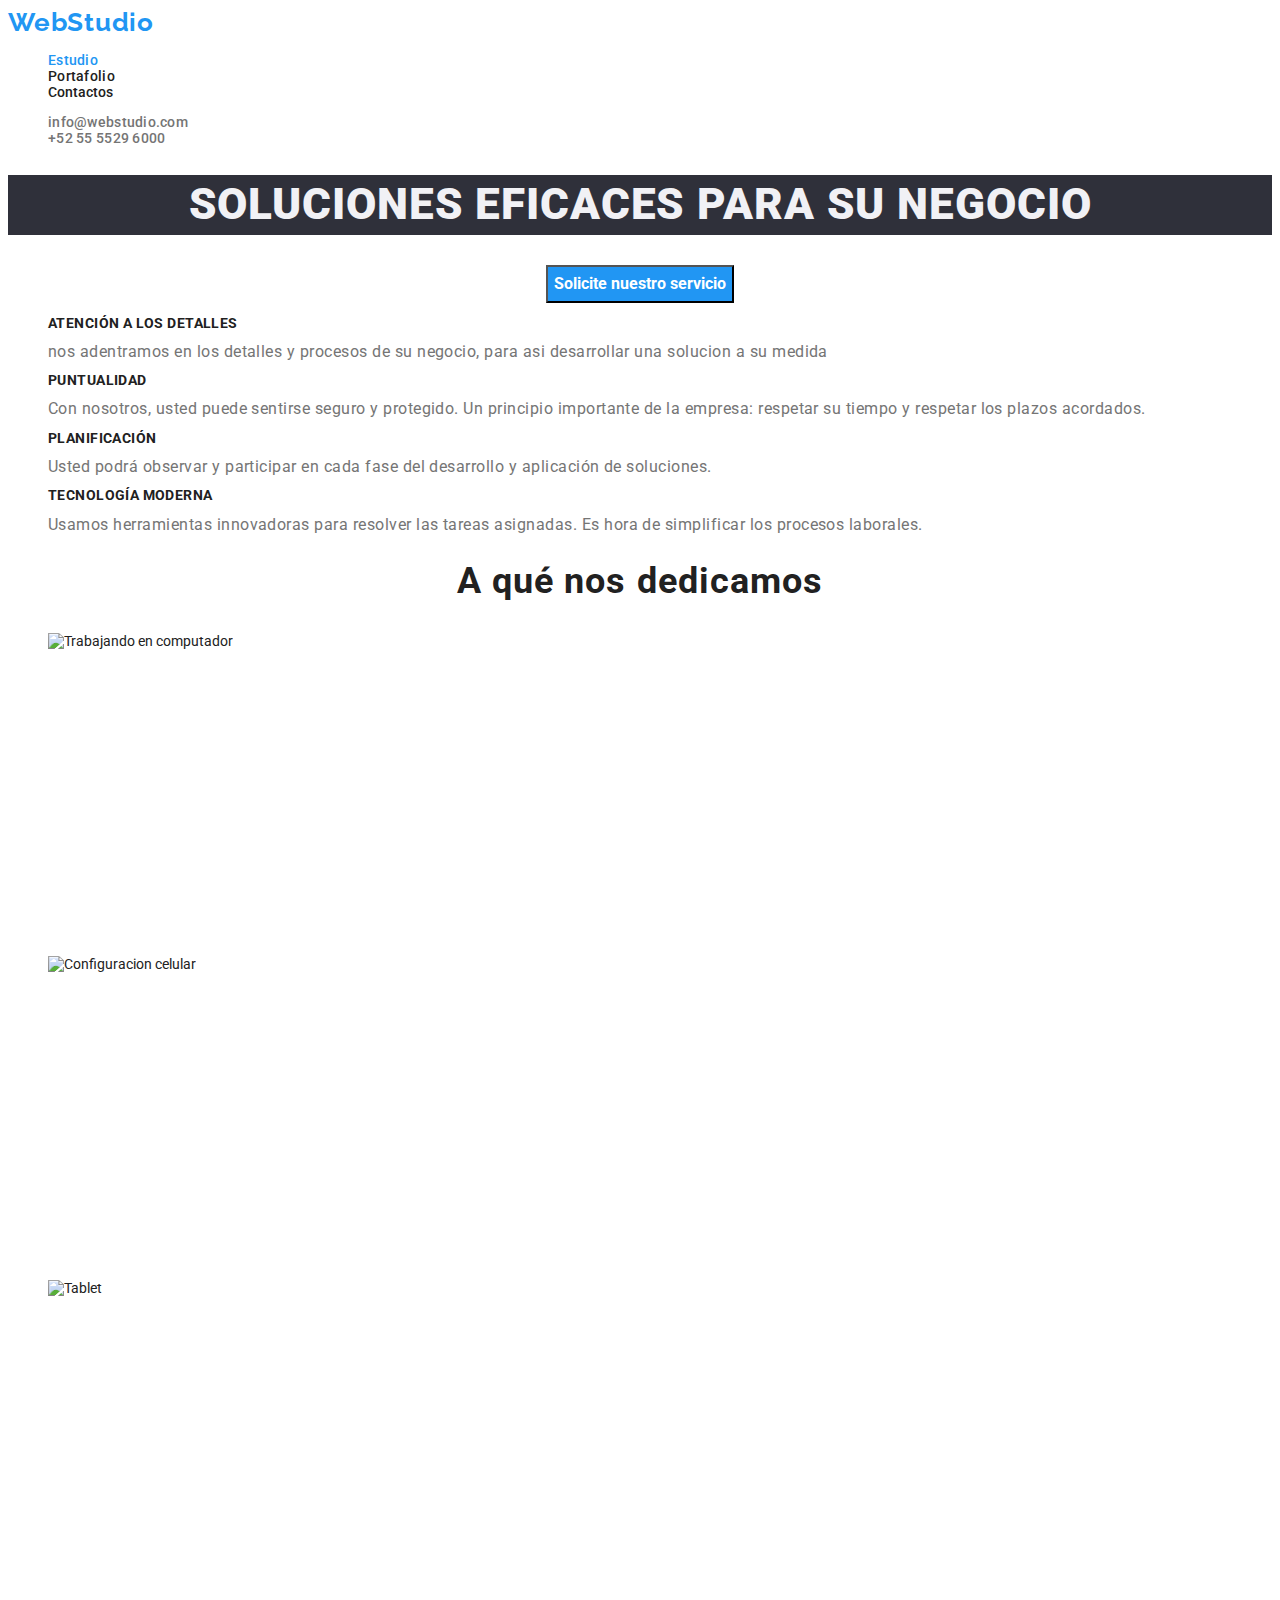
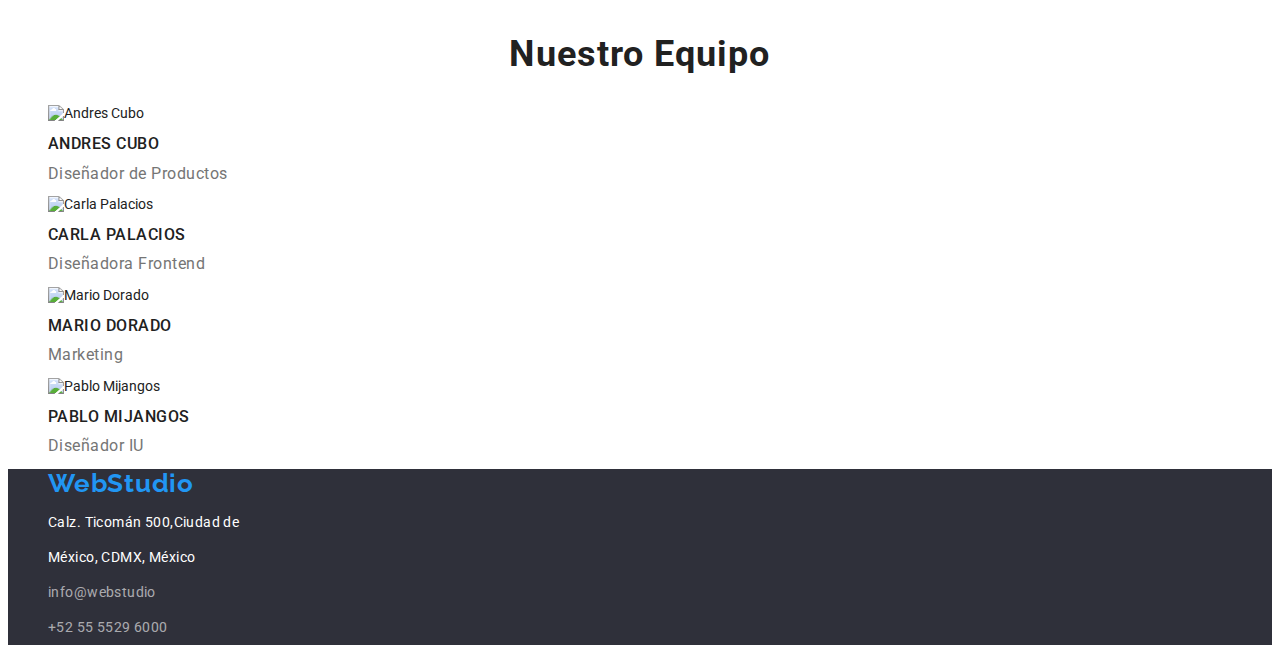
==== index.html @ ad36d633 "act correcciones" ====
<!DOCTYPE html>
<html lang="es">
  <head>
    <meta charset="UTF-8" />
    <meta http-equiv="X-UA-Compatible" content="IE=edge" />
    <meta name="viewport" content="width=device-width, initial-scale=1.0" />
    <title>Web Studio Project</title>
    <link rel="stylesheet" href="./CSS/styles.css" />
    <link rel="preconnect" href="https://fonts.googleapis.com" />
    <link rel="preconnect" href="https://fonts.gstatic.com" crossorigin />
    <link
      href="https://fonts.googleapis.com/css2?family=Raleway:ital,wght@0,500;0,700;0,900;1,400&family=Roboto:wght@900&display=swap"
      rel="stylesheet"
    />
  </head>
  <body>
    <header>
      <a href="#" class="titulo"> WebStudio </a>
      <nav>
        <ul class="menu">
          <li><a href="#" class="principal"> Estudio </a></li>
          <li><a href="portafolio.html " class="portafolio">Portafolio </a></li>
          <li><a href="#" class="contactos">Contactos </a></li>
        </ul>
        <ul class="contactos">
          <li>
            <a href="mailto:info@webstudio.com" class="correo"
              >info@webstudio.com</a
            >
          </li>
          <li>
            <a href="tel:+525555296000" class="telefono">+52 55 5529 6000</a>
          </li>
        </ul>
      </nav>
    </header>
    <main>
      <section class="introduccion">
        <h1>SOLUCIONES EFICACES PARA SU NEGOCIO</h1>
        <button type="button" class="mi-boton">
          Solicite nuestro servicio
        </button>
      </section>
      <section>
        <ul class="servicios-prestados">
          <li>
            <h3>ATENCIÓN A LOS DETALLES</h3>
            <p>
              nos adentramos en los detalles y procesos de su negocio, para asi
              desarrollar una solucion a su medida
            </p>
          </li>
          <li>
            <h3>PUNTUALIDAD</h3>
            <p>
              Con nosotros, usted puede sentirse seguro y protegido. Un
              principio importante de la empresa: respetar su tiempo y respetar
              los plazos acordados.
            </p>
          </li>
          <li>
            <h3>PLANIFICACIÓN</h3>
            <p>
              Usted podrá observar y participar en cada fase del desarrollo y
              aplicación de soluciones.
            </p>
          </li>
          <li>
            <h3>TECNOLOGÍA MODERNA</h3>
            <p>
              Usamos herramientas innovadoras para resolver las tareas
              asignadas. Es hora de simplificar los procesos laborales.
            </p>
          </li>
        </ul>
      </section>
      <section>
        <h2>A qué nos dedicamos</h2>
        <ul class="img-container-work">
          <li class="computador">
            <img
              src="images/imagen1.jpg"
              width="370"
              alt="Trabajando en computador"
            />
          </li>
          <li class="celular">
            <img
              src="images/imagen2.jpg"
              width="370"
              alt="Configuracion celular"
            />
          </li>
          <li class="tablet"><img src="images/imagen3.jpg" width="370" alt="Tablet" /></li>
        </ul>
      </section>
      <section>
        <h2>Nuestro Equipo</h2>
        <ul class="img-container-team">
          <li>
            <img src="images/team1.jpg" width="250" alt="Andres Cubo" />
            <h3 class="profesion">Andres Cubo</h3>
            <p>Diseñador de Productos</p>
          </li>
          <li>
            <img src="images/team2.jpg" width="250" alt="Carla Palacios" />
            <h3 class="profesion">Carla Palacios</h3>
            <p>Diseñadora Frontend</p>
          </li>
          <li>
            <img src="images/team3.jpg" width="250" alt="Mario Dorado" />
            <h3 class="profesion">Mario Dorado</h3>
            <p>Marketing</p>
          </li>
          <li>
            <img src="images/team4.jpg" width="250" alt="Pablo Mijangos" />
            <h3 class="profesion">Pablo Mijangos</h3>
            <p>Diseñador IU</p>
          </li>
        </ul>
      </section>
    </main>
    <footer>
      
      <address>
        <ul class="nav_contacto">
          <li>
            <a
              href="https://goo.gl/maps/j6cTYu9XQu7Mtogz7"
              target="_blank"
              rel="noopener noreferrer"
            >
            <li><a href="#" class="titulo"> WebStudio </a></li>
            <li>Calz. Ticomán 500,Ciudad de</li>
             <li>México, CDMX, México</li>
          </li>
          <li>
            <a href="mailto:Info@webstudio.com" class="contact-correo"
              >info@webstudio</a
            >
          </li>
          <li>
            <a href="tel:+525555296000" class="contact-telefono"
              >+52 55 5529 6000</a>
          </li>
        </ul>
      </address>
    </footer>
  </body>
</html>
---- CSS/styles.css ----
body {
  font-family: 'Roboto', sans-serif;
  font-size: 14px;
  font-weight: 400;
  list-style: 1;
  color: #212121;
}
ul {
  list-style: none;
}

a {
  text-decoration: none;
  color: currentColor;
}
.titulo {
  text-decoration: none;
  color: rgba(33, 150, 243, 1);
  font-family: 'raleway', sans-serif;
  font-weight: 700;
  font-size: 26px;
  line-height: 1.15;
  text-align: right;
  letter-spacing: 0.03em;
}

.menu a {
  text-decoration: none;
  font-family: 'Roboto';
  font-style: normal;
  font-weight: 500;
  font-size: 14px;
  line-height: 0.87;
}
.menu a:hover {
  color: rgba(33, 150, 243, 1);
}
.principal {
  color: rgba(33, 150, 243, 1);
  text-decoration: none;
  font-family: 'Roboto';
  font-style: normal;
  font-weight: 500;
  font-size: 14px;
  line-height: 0.87;
  letter-spacing: 0.02em;
}
.portafolio {
  color: rgba(33, 33, 33, 1);
  font-family: 'Roboto';
  font-style: normal;
  font-weight: 500;
  font-size: 14px;
  line-height: 0.87;
  letter-spacing: 0.02em;
}

.contactanos {
  color: #070707;
  text-decoration: none;
}
.contactanos:hover {
  color: rgba(33, 150, 243, 1);
}
.contactos a {
  text-decoration: none;
}
.contactos a:hover {
  color: rgba(33, 150, 243, 1);
}
.correo {
  color: rgba(117, 117, 117, 1);
  font-family: 'Roboto';
  font-style: normal;
  font-weight: 500;
  font-size: 14px;
  line-height: 0, 87;
  letter-spacing: 0.02em;
}
.correo:hover {
  color: #2196f3;
}
.telefono {
  color: rgba(117, 117, 117, 1);
  font-family: 'Roboto';
  font-style: normal;
  font-weight: 500;
  font-size: 14px;
  line-height: 0.87;
  letter-spacing: 0.02em;
}

.introduccion > h1 {
  color: rgb(241, 241, 245);
  background-color: #2f303a;
  font-family: 'Roboto';
  font-style: normal;
  font-weight: 900;
  font-size: 44px;
  line-height: 1.36;
  text-align: center;
  letter-spacing: 0.02em;
  text-transform: uppercase;
}
.mi-boton {
  color: rgba(255, 255, 255, 1);
  background-color: #2196f3;
  width: 197;
  height: 30;
  text-align: center;
  font-family: 'Roboto';
  font-style: normal;
  font-weight: 700;
  font-size: 16px;
  line-height: 2;
  display: flex;
  align-items: center;
  text-align: center;
  margin-left: auto;
  margin-right: auto;
  flex: none;
  order: 0;
  flex-grow: 0;
}
.servicios-prestados {
  color: rgba(117, 117, 117, 1);
  font-family: 'Roboto';
  font-style: normal;
  font-weight: 400;
  font-size: 0.87;
  line-height: 24px;
}
h3 {
  color: #212121;
  font-family: 'Roboto';
  font-style: normal;
  font-weight: 700;
  font-size: 14px;
  line-height: 0.87;
  letter-spacing: 0.03em;
  text-transform: uppercase;
}
h2 {
  color: #212121;
  font-family: 'Roboto';
  font-style: normal;
  font-weight: 700;
  font-size: 36px;
  line-height: 1.16;
  text-align: center;
  letter-spacing: 0.03em;
}
.img-container-work {
  height: 323.7;
  left: 215;
  top: 1092.3;
  background: url(.jpg);
  mix-blend-mode: normal;
}
.computador {
  width: 373.16px;
  height: 323.7px;
  left: 215px;
  top: 1092.3px;
  background: url();
  mix-blend-mode: normal;
}
.celular {
  width: 373.16px;
  height: 323.7px;
  left: 618.42px;
  top: 1092.3px;
  background: url();
}
.tablet {
  width: 373.16px;
  height: 323.7px;
  left: 1015px;
  top: 1092px;
  background: url();
}
.img-container-team {
  height: 260;
  left: 515;
  top: 1696;
  background: url(.jpg);
  border-radius: 0px;
  mix-blend-mode: normal;
}

p {
  color: #757575;
  font-family: 'Roboto';
  font-style: normal;
  font-weight: 400;
  font-size: 16px;
  line-height: 0.84;
  letter-spacing: 0.03em;
}
.ubicacion {
  color: #ffffff;
}

.profesion {
  color: #212121;
  font-family: 'Roboto';
  font-style: normal;
  font-weight: 500;
  font-size: 16px;
  line-height: 0.84;

  letter-spacing: 0.03em;
}
.nav_contacto {
  background-color: #2f303a;
  color: #ffffff;
  font-family: 'Roboto';
  font-style: normal;
  font-weight: 400;
  font-size: 14px;
  line-height: 2.5;
  letter-spacing: 0.03em;
}
.contact-correo {
  color: rgba(255, 255, 255, 0.6);
  font-family: 'Roboto';
  font-style: normal;
  font-weight: 400;
  font-size: 14px;
  line-height: 24px;
  letter-spacing: 0.03em;
}
.contact-correo:hover {
  color: #2196f3;
}
.contact-telefono {
  color: rgba(255, 255, 255, 0.6);
  font-family: 'Roboto';
  font-style: normal;
  font-weight: 400;
  font-size: 14px;
  line-height: 24px;
  letter-spacing: 0.03em;
}
.contact-telefono:hover {
  color: #2196f3;
}
/*Estilos portafolio*/
.botones {
  display: flex;
}
.boton1 {
  font-family: 'Roboto';
  font-style: normal;
  font-weight: 500;
  font-size: 16px;
  line-height: 1.15;
  text-align: center;
  letter-spacing: 0.03em;
  color: #ffffff;
  margin-right: 15px;
}
.boton1:hover {
  background: rgba(33, 150, 243, 1);
}
.boton2 {
  font-family: 'Roboto';
  font-style: normal;
  font-weight: 500;
  font-size: 16px;
  line-height: 1.15;
  text-align: center;
  letter-spacing: 0.03em;
  color: #212121;
  margin-right: 15px;
}
.boton2:hover {
  background: rgba(33, 150, 243, 1);
}
.boton3 {
  font-family: 'Roboto';
  font-style: normal;
  font-weight: 500;
  font-size: 16px;
  line-height: 1.15;
  text-align: center;
  letter-spacing: 0.03em;
  color: #212121;
  margin-right: 15px;
}
.boton3:hover {
  background: rgba(33, 150, 243, 1);
}
.boton4 {
  font-family: 'Roboto';
  font-style: normal;
  font-weight: 500;
  font-size: 16px;
  line-height: 1.15;
  text-align: center;
  letter-spacing: 0.03em;
  color: #212121;
  margin-right: 15px;
}
.boton4:hover {
  background: rgba(33, 150, 243, 1);
}
.boton5 {
  font-family: 'Roboto';
  font-style: normal;
  font-weight: 500;
  font-size: 16px;
  line-height: 1.15;
  text-align: center;
  letter-spacing: 0.03em;
  color: #212121;
  margin-right: 15px;
}
.boton5:hover {
  background: rgba(33, 150, 243, 1);
}
.servicios {
  width: 370;
  height: 294;
  top: 274;
  left: 215;
}
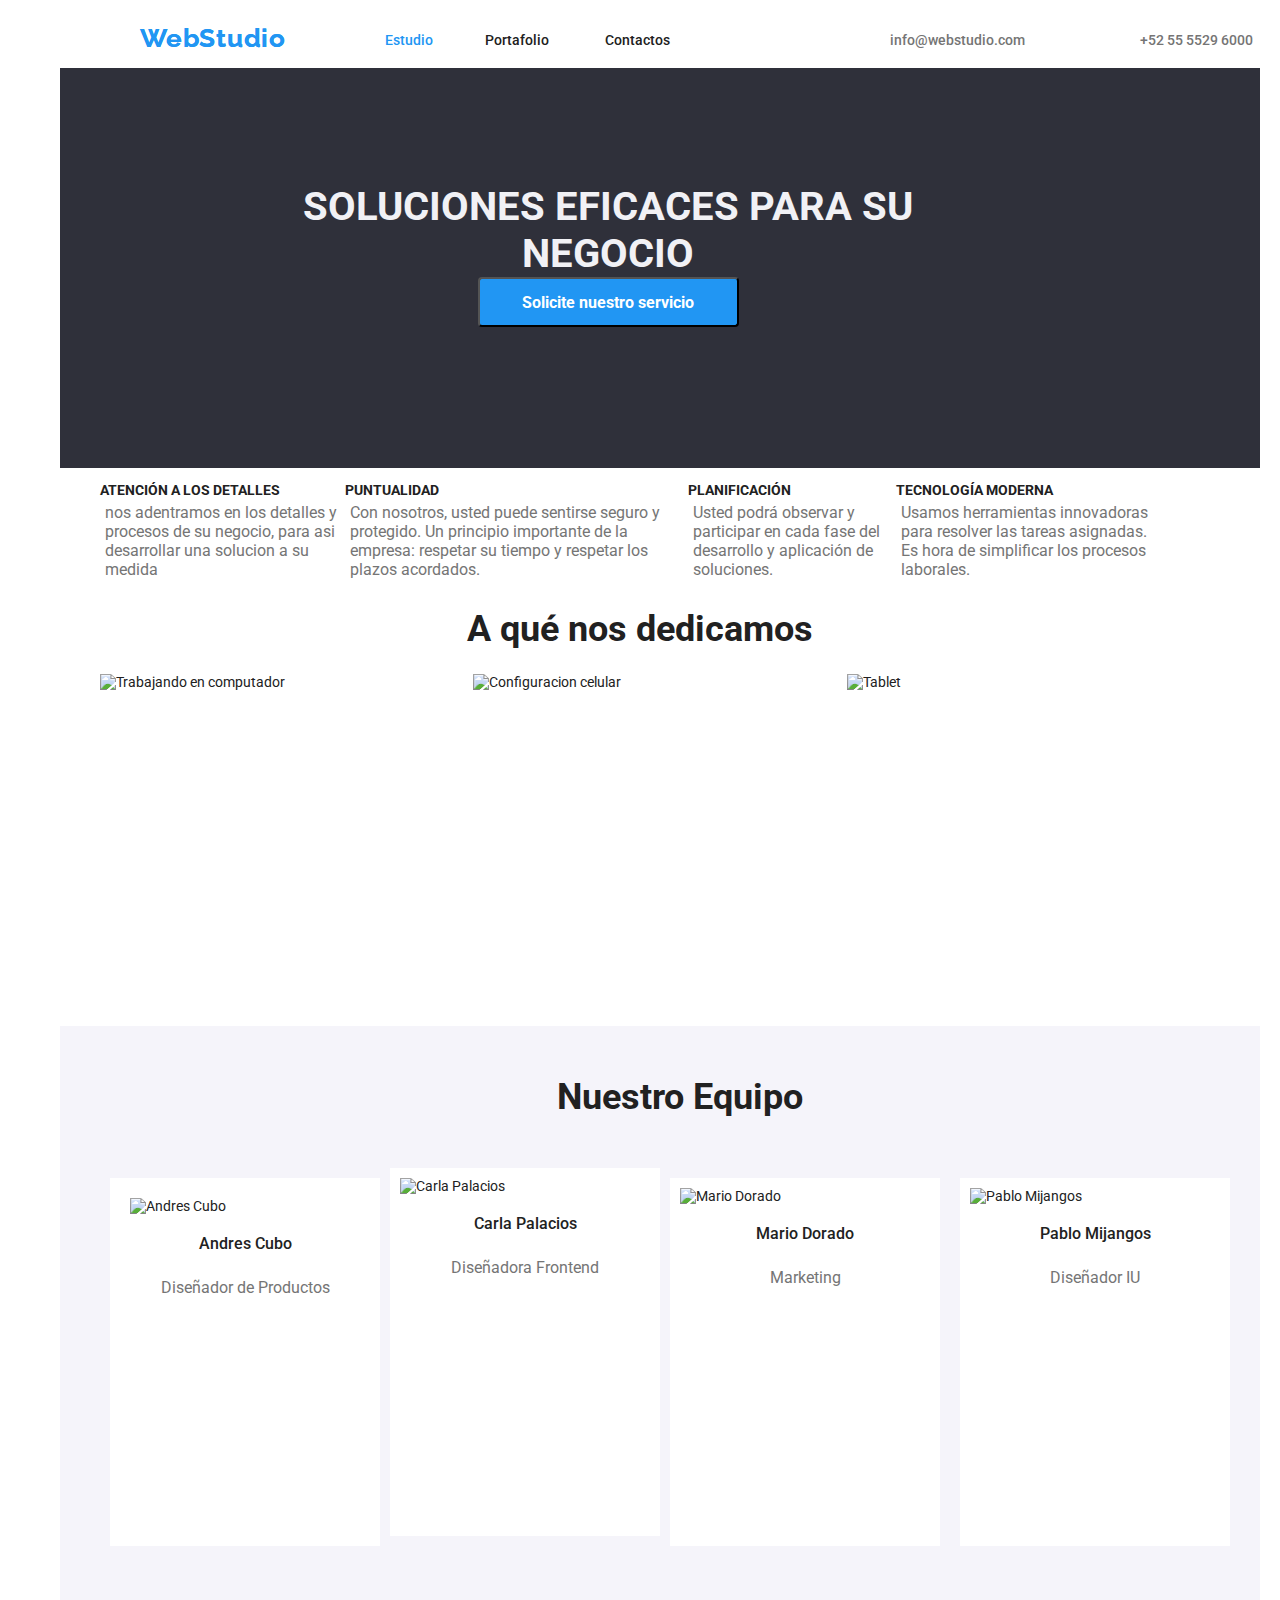
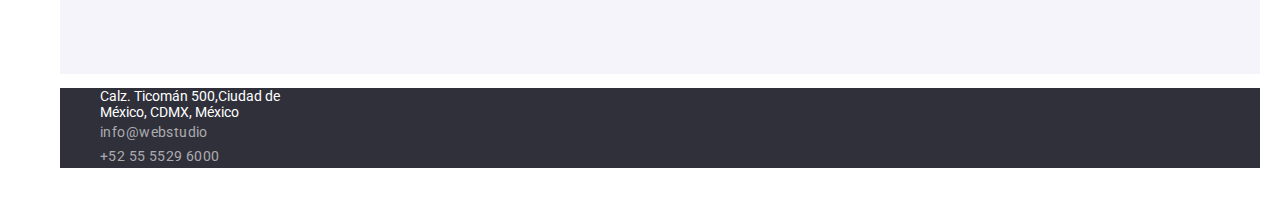
==== commit 58a82d39: "first commit" ====
--- a/index.html
+++ b/index.html
@@ -6,6 +6,7 @@
     <meta name="viewport" content="width=device-width, initial-scale=1.0" />
     <title>Web Studio Project</title>
     <link rel="stylesheet" href="./CSS/styles.css" />
+    <link rel="stylesheet" href="https://cdnjs.cloudflare.com/ajax/libs/normalize/8.0.1/normalize.min.css">
     <link rel="preconnect" href="https://fonts.googleapis.com" />
     <link rel="preconnect" href="https://fonts.gstatic.com" crossorigin />
     <link
@@ -13,35 +14,32 @@
       rel="stylesheet"
     />
   </head>
-  <body>
+  <body class="contenedor">
     <header>
-      <a href="#" class="titulo"> WebStudio </a>
       <nav>
+      <div class="encabezado" >
+        <a href="#" class="titulo">WebStudio</a>
         <ul class="menu">
-          <li><a href="#" class="principal"> Estudio </a></li>
-          <li><a href="portafolio.html " class="portafolio">Portafolio </a></li>
-          <li><a href="#" class="contactos">Contactos </a></li>
-        </ul>
-        <ul class="contactos">
-          <li>
-            <a href="mailto:info@webstudio.com" class="correo"
-              >info@webstudio.com</a
-            >
-          </li>
-          <li>
-            <a href="tel:+525555296000" class="telefono">+52 55 5529 6000</a>
-          </li>
-        </ul>
-      </nav>
+            <li><a href="#" class="principal"> Estudio </a></li>
+            <li><a href="portafolio.html " class="portafolio">Portafolio </a></li>
+            <li><a href="#" class="contactos">Contactos </a></li>
+          <li><a href="mailto:info@webstudio.com" class="correo">info@webstudio.com</a></li>
+            <li><a href="tel:+525555296000" class="telefono">+52 55 5529 6000</a></li>
+          </ul>
+      </div>
+    </nav>
     </header>
     <main>
-      <section class="introduccion">
+      <section class="seccion-principal">
+           <div class="introduccion">
         <h1>SOLUCIONES EFICACES PARA SU NEGOCIO</h1>
         <button type="button" class="mi-boton">
           Solicite nuestro servicio
         </button>
+            </div>
       </section>
-      <section>
+          <section>
+        <div class="container">
         <ul class="servicios-prestados">
           <li>
             <h3>ATENCIÓN A LOS DETALLES</h3>
@@ -73,67 +71,67 @@
             </p>
           </li>
         </ul>
+      </div>
       </section>
-      <section>
+      <section class="equipo">
+        <div class="container-work">
         <h2>A qué nos dedicamos</h2>
         <ul class="img-container-work">
           <li class="computador">
-            <img
-              src="images/imagen1.jpg"
-              width="370"
-              alt="Trabajando en computador"
-            />
+            <img src="images/imagen1.jpg"alt="Trabajando en computador" />
           </li>
           <li class="celular">
-            <img
-              src="images/imagen2.jpg"
-              width="370"
-              alt="Configuracion celular"
-            />
+            <img src="images/imagen2.jpg" alt="Configuracion celular" />
           </li>
-          <li class="tablet"><img src="images/imagen3.jpg" width="370" alt="Tablet" /></li>
+          <li class="tablet">
+            <img src="images/imagen3.jpg" alt="Tablet" /></li>
         </ul>
       </section>
       <section>
-        <h2>Nuestro Equipo</h2>
-        <ul class="img-container-team">
-          <li>
-            <img src="images/team1.jpg" width="250" alt="Andres Cubo" />
+        <div class="container-team">
+         <ul class="img-container-team">
+          <h2 class="nuestro-equipo">Nuestro Equipo</h2>
+          <div class="team1">
+          <li><img src="images/team1.jpg" width="250" alt="Andres Cubo" />
             <h3 class="profesion">Andres Cubo</h3>
-            <p>Diseñador de Productos</p>
-          </li>
-          <li>
-            <img src="images/team2.jpg" width="250" alt="Carla Palacios" />
+            <p class="profesion-team">Diseñador de Productos</p>
+          </li></div>
+
+          <div class="team2">
+          <li> <img src="images/team2.jpg" width="250" alt="Carla Palacios" />
             <h3 class="profesion">Carla Palacios</h3>
-            <p>Diseñadora Frontend</p>
-          </li>
-          <li>
-            <img src="images/team3.jpg" width="250" alt="Mario Dorado" />
-            <h3 class="profesion">Mario Dorado</h3>
-            <p>Marketing</p>
-          </li>
-          <li>
-            <img src="images/team4.jpg" width="250" alt="Pablo Mijangos" />
-            <h3 class="profesion">Pablo Mijangos</h3>
-            <p>Diseñador IU</p>
-          </li>
+            <p class="profesion-team">Diseñadora Frontend</p>
+          </li></div>
+
+          <div class="team3">
+          <li><img src="images/team3.jpg"  width="250" alt="Mario Dorado" />
+            <h3 class="profesion">Mario Dorado</h3> <p class="profesion-team">Marketing</p>
+          </li></div>
+
+          <div class="team4">
+          <li><img src="images/team4.jpg" width="250" alt="Pablo Mijangos" />
+            <h3 class="profesion">Pablo Mijangos</h3><p class="profesion-team">Diseñador IU</p>
+          </li></div>
         </ul>
+      </div>
       </section>
+    
     </main>
     <footer>
-      
       <address>
+        <div class="container">
         <ul class="nav_contacto">
           <li>
             <a
               href="https://goo.gl/maps/j6cTYu9XQu7Mtogz7"
               target="_blank"
               rel="noopener noreferrer"
-            >
-            <li><a href="#" class="titulo"> WebStudio </a></li>
-            <li>Calz. Ticomán 500,Ciudad de</li>
-             <li>México, CDMX, México</li>
+            ></a>
           </li>
+
+          <li><a href="#" class="titulo"> WebStudio </a></li>
+          <li>Calz. Ticomán 500,Ciudad de</li>
+          <li>México, CDMX, México</li>
           <li>
             <a href="mailto:Info@webstudio.com" class="contact-correo"
               >info@webstudio</a
@@ -141,9 +139,11 @@
           </li>
           <li>
             <a href="tel:+525555296000" class="contact-telefono"
-              >+52 55 5529 6000</a>
+              >+52 55 5529 6000</a
+            >
           </li>
         </ul>
+      </div>
       </address>
     </footer>
   </body>
--- a/CSS/styles.css
+++ b/CSS/styles.css
@@ -4,6 +4,51 @@
   font-weight: 400;
   list-style: 1;
   color: #212121;
+}
+
+.contenedor {
+  width: 1200px;
+  background-color: #ffffff;
+  margin: auto;
+  padding: 20px;
+  position: relative;
+  padding-bottom: 3em;
+  min-height: 100vh;
+}
+
+h1,
+h2,
+h3,
+h4,
+h5,
+h6,
+p {
+  margin: 0;
+}
+html {
+  box-sizing: border-box;
+}
+*,
+*::after,
+*::before {
+  box-sizing: inherit;
+}
+img {
+  display: block;
+  max-width: 100%;
+  height: auto;
+}
+address {
+  font-style: normal;
+}
+.link {
+  text-decoration: none;
+  color: inherit;
+}
+.list {
+  list-style: none;
+  padding: 0;
+  margin: 0;
 }
 ul {
   list-style: none;
@@ -13,8 +58,13 @@
   text-decoration: none;
   color: currentColor;
 }
+.encabezado {
+  width: 1200px;
+  text-decoration: none;
+  display: flex;
+  padding: 10px;
+}
 .titulo {
-  text-decoration: none;
   color: rgba(33, 150, 243, 1);
   font-family: 'raleway', sans-serif;
   font-weight: 700;
@@ -22,28 +72,27 @@
   line-height: 1.15;
   text-align: right;
   letter-spacing: 0.03em;
-}
-
-.menu a {
-  text-decoration: none;
-  font-family: 'Roboto';
-  font-style: normal;
-  font-weight: 500;
-  font-size: 14px;
-  line-height: 0.87;
+  position: absolute;
+  width: 140px;
+  height: 31px;
+  left: 100px;
+  top: 24px;
 }
 .menu a:hover {
   color: rgba(33, 150, 243, 1);
 }
 .principal {
   color: rgba(33, 150, 243, 1);
-  text-decoration: none;
-  font-family: 'Roboto';
-  font-style: normal;
-  font-weight: 500;
-  font-size: 14px;
-  line-height: 0.87;
-  letter-spacing: 0.02em;
+
+  font-family: 'Roboto';
+  font-style: normal;
+  font-weight: 500;
+  font-size: 14px;
+  position: absolute;
+  width: 49px;
+  height: 16px;
+  left: 345px;
+  top: 32px;
 }
 .portafolio {
   color: rgba(33, 33, 33, 1);
@@ -51,19 +100,23 @@
   font-style: normal;
   font-weight: 500;
   font-size: 14px;
-  line-height: 0.87;
-  letter-spacing: 0.02em;
-}
-
-.contactanos {
-  color: #070707;
-  text-decoration: none;
-}
-.contactanos:hover {
-  color: rgba(33, 150, 243, 1);
-}
-.contactos a {
-  text-decoration: none;
+  position: absolute;
+  width: 65px;
+  height: 16px;
+  left: 445px;
+  top: 32px;
+}
+
+.contactos {
+  font-family: 'Roboto';
+  font-style: normal;
+  font-weight: 500;
+  font-size: 14px;
+  position: absolute;
+  width: 59px;
+  height: 16px;
+  left: 565px;
+  top: 32px;
 }
 .contactos a:hover {
   color: rgba(33, 150, 243, 1);
@@ -74,8 +127,11 @@
   font-style: normal;
   font-weight: 500;
   font-size: 14px;
-  line-height: 0, 87;
-  letter-spacing: 0.02em;
+  position: absolute;
+  width: 135px;
+  height: 16px;
+  left: 850px;
+  top: 32px;
 }
 .correo:hover {
   color: #2196f3;
@@ -86,49 +142,61 @@
   font-style: normal;
   font-weight: 500;
   font-size: 14px;
-  line-height: 0.87;
-  letter-spacing: 0.02em;
-}
-
-.introduccion > h1 {
+  position: absolute;
+  width: 118px;
+  height: 16px;
+  left: 1100px;
+  top: 32px;
+}
+.seccion-principal {
+  width: 1200px;
+  height: 400px;
+  top: 80px;
+  left: -4px;
+  background-color: #2f303a;
+  display: flex;
+}
+
+.introduccion {
+  width: 696px;
+  height: 120px;
   color: rgb(241, 241, 245);
-  background-color: #2f303a;
   font-family: 'Roboto';
   font-style: normal;
   font-weight: 900;
-  font-size: 44px;
-  line-height: 1.36;
-  text-align: center;
-  letter-spacing: 0.02em;
-  text-transform: uppercase;
+  font-size: 20px;
+  padding: 35px;
+  margin-top: 80px;
+  margin-left: 200px;
+  text-align: center;
 }
 .mi-boton {
   color: rgba(255, 255, 255, 1);
   background-color: #2196f3;
-  width: 197;
-  height: 30;
+  width: 261px;
+  height: 50px;
   text-align: center;
   font-family: 'Roboto';
   font-style: normal;
   font-weight: 700;
   font-size: 16px;
-  line-height: 2;
-  display: flex;
+  border-bottom-left-radius: 0%;
+  justify-content: center;
   align-items: center;
-  text-align: center;
-  margin-left: auto;
-  margin-right: auto;
-  flex: none;
-  order: 0;
-  flex-grow: 0;
+  padding: 10px 32px;
+  border-radius: 4px;
 }
 .servicios-prestados {
   color: rgba(117, 117, 117, 1);
   font-family: 'Roboto';
   font-style: normal;
   font-weight: 400;
-  font-size: 0.87;
-  line-height: 24px;
+  display: flex;
+  margin-right: 50px;
+}
+.servicios-ofertados {
+  display: flex;
+  padding: 20px;
 }
 h3 {
   color: #212121;
@@ -136,56 +204,104 @@
   font-style: normal;
   font-weight: 700;
   font-size: 14px;
-  line-height: 0.87;
-  letter-spacing: 0.03em;
-  text-transform: uppercase;
-}
+}
+
 h2 {
   color: #212121;
   font-family: 'Roboto';
   font-style: normal;
   font-weight: 700;
   font-size: 36px;
-  line-height: 1.16;
-  text-align: center;
-  letter-spacing: 0.03em;
-}
+  text-align: center;
+  padding: 10px;
+}
+.equipo {
+  width: 100%;
+  flex-grow: 23%;
+}
+
 .img-container-work {
-  height: 323.7;
-  left: 215;
-  top: 1092.3;
-  background: url(.jpg);
-  mix-blend-mode: normal;
+  width: 100%;
+  display: flex;
+  justify-content: space-around;
+  align-items: center;
+  align-content: center;
+  margin-right: 20px;
 }
 .computador {
   width: 373.16px;
   height: 323.7px;
   left: 215px;
   top: 1092.3px;
-  background: url();
-  mix-blend-mode: normal;
 }
 .celular {
   width: 373.16px;
   height: 323.7px;
   left: 618.42px;
   top: 1092.3px;
-  background: url();
 }
 .tablet {
   width: 373.16px;
   height: 323.7px;
   left: 1015px;
   top: 1092px;
-  background: url();
-}
+}
+
 .img-container-team {
-  height: 260;
-  left: 515;
-  top: 1696;
-  background: url(.jpg);
-  border-radius: 0px;
-  mix-blend-mode: normal;
+  background-color: rgba(245, 244, 250, 1);
+
+  width: 1200px;
+  height: 648px;
+  left: 0px;
+  top: 1510px;
+}
+.nuestro-equipo {
+  padding: 20px;
+  text-align: center;
+  padding: 50px;
+  align-items: center;
+}
+/*.equipo {*/
+.team1 {
+  padding: 10px;
+  margin: 10px;
+  float: left;
+  width: 270px;
+  height: 368px;
+  left: 208px;
+  top: 1696px;
+  background: #ffffff;
+  padding: 20px;
+}
+.team2 {
+  padding: 10px;
+  margin-bottom: 10px;
+  float: left;
+  width: 270px;
+  height: 368px;
+  left: 520px;
+  top: 1696px;
+  background: #ffffff;
+}
+.team3 {
+  padding: 10px;
+  margin: 10px;
+  float: left;
+  width: 270px;
+  height: 368px;
+  left: 822px;
+  top: 1696px;
+  background: #ffffff;
+}
+.team4 {
+  padding: 10px;
+  margin: 10px;
+  float: left;
+  width: 270px;
+  height: 368px;
+  left: 1115px;
+  top: 1696px;
+  background: #ffffff;
 }
 
 p {
@@ -194,8 +310,7 @@
   font-style: normal;
   font-weight: 400;
   font-size: 16px;
-  line-height: 0.84;
-  letter-spacing: 0.03em;
+  padding: 5px;
 }
 .ubicacion {
   color: #ffffff;
@@ -207,19 +322,21 @@
   font-style: normal;
   font-weight: 500;
   font-size: 16px;
-  line-height: 0.84;
-
-  letter-spacing: 0.03em;
+  align-items: center;
+  text-align: center;
+  padding: 20px;
+}
+.profesion-team {
+  text-align: center;
 }
 .nav_contacto {
+  width: 1200px;
   background-color: #2f303a;
   color: #ffffff;
   font-family: 'Roboto';
   font-style: normal;
   font-weight: 400;
   font-size: 14px;
-  line-height: 2.5;
-  letter-spacing: 0.03em;
 }
 .contact-correo {
   color: rgba(255, 255, 255, 0.6);
@@ -245,9 +362,21 @@
 .contact-telefono:hover {
   color: #2196f3;
 }
+.equipo {
+  display: inline-block;
+}
 /*Estilos portafolio*/
+.contenedor-portafolio {
+  width: 1200px;
+  margin: auto;
+  justify-content: space-between;
+  align-items: center;
+}
+
 .botones {
   display: flex;
+  align-items: center;
+  justify-content: center;
 }
 .boton1 {
   font-family: 'Roboto';
@@ -319,9 +448,89 @@
 .boton5:hover {
   background: rgba(33, 150, 243, 1);
 }
-.servicios {
-  width: 370;
-  height: 294;
-  top: 274;
-  left: 215;
-}
+
+.img1 {
+  padding: 10px;
+  margin: 10px;
+  border: 2px solid black;
+  float: left;
+  width: 290px;
+  height: 320px;
+}
+.img2 {
+  padding: 45px;
+  margin: 10px;
+  float: left;
+  border: 2px solid black;
+  width: 290px;
+  height: 320px;
+}
+.img3 {
+  padding: 10px;
+  margin: 10px;
+  float: left;
+  border: 2px solid black;
+  width: 290px;
+  height: 320px;
+}
+.img4 {
+  padding: 10px;
+  margin: 10px;
+  float: left;
+  border: 2px solid black;
+  width: 290px;
+  height: 320px;
+}
+.img5 {
+  padding: 10px;
+  float: left;
+  margin: 10px;
+  border: 2px solid black;
+  width: 290px;
+  height: 320px;
+}
+.img6 {
+  float: left;
+  padding: 10px;
+  margin: 10px;
+  border: 2px solid black;
+  width: 290px;
+  height: 320px;
+}
+.img7 {
+  display: flex;
+  float: left;
+  padding: 10px;
+  margin: 10px;
+  border: 2px solid black;
+  width: 290px;
+  height: 320px;
+}
+.img8 {
+  display: flex;
+  float: left;
+  padding: 10px;
+  margin: 10px;
+  border: 2px solid black;
+  width: 290px;
+  height: 320px;
+}
+.img9 {
+  display: flex;
+  float: left;
+  padding: 10px;
+  margin: 10px;
+  border: 2px solid black;
+  width: 290px;
+  height: 320px;
+}
+.container-portafolio {
+  background-color: #2f303a;
+  color: #ffffff;
+  font-family: 'Roboto';
+  font-style: normal;
+  font-weight: 400;
+  font-size: 14px;
+  line-height: 2.5;
+  letter-spacing: 0.03em;
+}
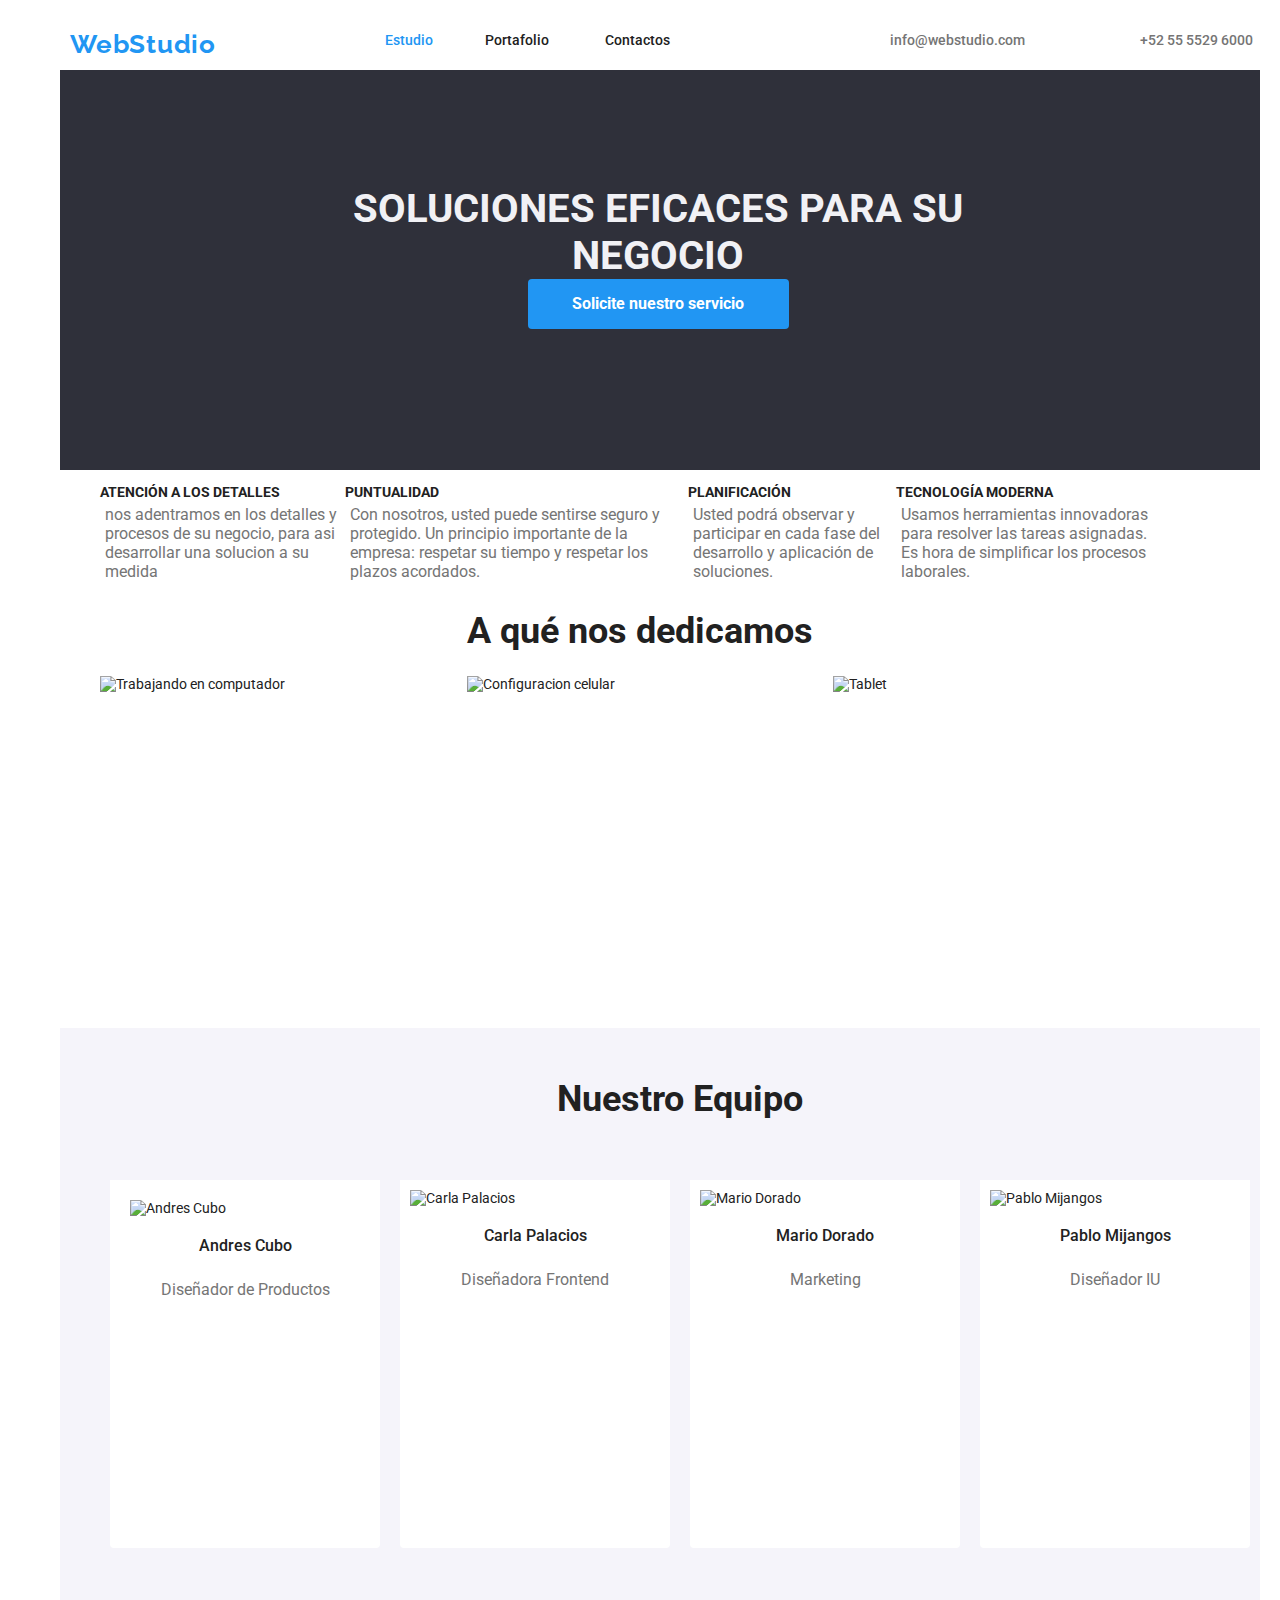
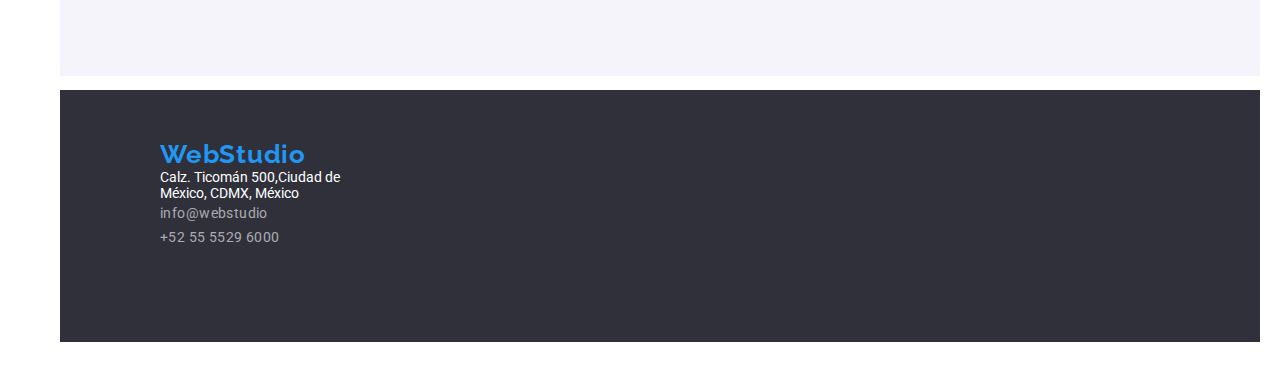
==== commit 38609cac: "first commit" ====
--- a/index.html
+++ b/index.html
@@ -39,7 +39,7 @@
             </div>
       </section>
           <section>
-        <div class="container">
+        <div class="container-serv">
         <ul class="servicios-prestados">
           <li>
             <h3>ATENCIÓN A LOS DETALLES</h3>
--- a/CSS/styles.css
+++ b/CSS/styles.css
@@ -72,11 +72,6 @@
   line-height: 1.15;
   text-align: right;
   letter-spacing: 0.03em;
-  position: absolute;
-  width: 140px;
-  height: 31px;
-  left: 100px;
-  top: 24px;
 }
 .menu a:hover {
   color: rgba(33, 150, 243, 1);
@@ -167,7 +162,7 @@
   font-size: 20px;
   padding: 35px;
   margin-top: 80px;
-  margin-left: 200px;
+  margin-left: 250px;
   text-align: center;
 }
 .mi-boton {
@@ -185,6 +180,7 @@
   align-items: center;
   padding: 10px 32px;
   border-radius: 4px;
+  border: 1px #2196f3;
 }
 .servicios-prestados {
   color: rgba(117, 117, 117, 1);
@@ -221,11 +217,9 @@
 }
 
 .img-container-work {
-  width: 100%;
   display: flex;
-  justify-content: space-around;
+  justify-content: space-between;
   align-items: center;
-  align-content: center;
   margin-right: 20px;
 }
 .computador {
@@ -233,6 +227,7 @@
   height: 323.7px;
   left: 215px;
   top: 1092.3px;
+  left: 10px;
 }
 .celular {
   width: 373.16px;
@@ -249,7 +244,6 @@
 
 .img-container-team {
   background-color: rgba(245, 244, 250, 1);
-
   width: 1200px;
   height: 648px;
   left: 0px;
@@ -272,16 +266,19 @@
   top: 1696px;
   background: #ffffff;
   padding: 20px;
+  border-radius: 0px 0px 4px 4px;
 }
 .team2 {
   padding: 10px;
-  margin-bottom: 10px;
+  margin: 10px;
   float: left;
   width: 270px;
   height: 368px;
-  left: 520px;
+  left: 515px;
   top: 1696px;
   background: #ffffff;
+  border-radius: 0px 0px 4px 4px;
+  border: none;
 }
 .team3 {
   padding: 10px;
@@ -291,7 +288,9 @@
   height: 368px;
   left: 822px;
   top: 1696px;
-  background: #ffffff;
+  border-radius: 0px 0px 4px 4px;
+  background-color: #ffffff;
+  border: 10px #ffffff;
 }
 .team4 {
   padding: 10px;
@@ -299,9 +298,10 @@
   float: left;
   width: 270px;
   height: 368px;
-  left: 1115px;
+  left: 822px;
   top: 1696px;
   background: #ffffff;
+  border-radius: 0px 0px 4px 4px;
 }
 
 p {
@@ -337,6 +337,8 @@
   font-style: normal;
   font-weight: 400;
   font-size: 14px;
+  padding-top: 50px;
+  padding-left: 100px;
 }
 .contact-correo {
   color: rgba(255, 255, 255, 0.6);
@@ -368,9 +370,7 @@
 /*Estilos portafolio*/
 .contenedor-portafolio {
   width: 1200px;
-  margin: auto;
-  justify-content: space-between;
-  align-items: center;
+  height: 1000px;
 }
 
 .botones {
@@ -385,9 +385,15 @@
   font-size: 16px;
   line-height: 1.15;
   text-align: center;
-  letter-spacing: 0.03em;
   color: #ffffff;
   margin-right: 15px;
+  width: 73px;
+  height: 38px;
+  left: calc(50% - 73px / 2 - 268.5px);
+  top: calc(50% - 38px / 2 - 735px);
+  background: #2196f3;
+  border-radius: 4px;
+  border: 1px #2196f3;
 }
 .boton1:hover {
   background: rgba(33, 150, 243, 1);
@@ -399,9 +405,15 @@
   font-size: 16px;
   line-height: 1.15;
   text-align: center;
-  letter-spacing: 0.03em;
   color: #212121;
   margin-right: 15px;
+  width: 128px;
+  height: 38px;
+  left: calc(50% - 128px / 2 - 160px);
+  top: calc(50% - 38px / 2 - 735px);
+  background: #f5f4fa;
+  border-radius: 4px;
+  border: 1px #f5f4fa;
 }
 .boton2:hover {
   background: rgba(33, 150, 243, 1);
@@ -416,6 +428,13 @@
   letter-spacing: 0.03em;
   color: #212121;
   margin-right: 15px;
+  width: 145px;
+  height: 38px;
+  left: calc(50% - 145px / 2 - 15.5px);
+  top: calc(50% - 38px / 2 - 735px);
+  background: #f5f4fa;
+  border-radius: 4px;
+  border: 1px #f5f4fa;
 }
 .boton3:hover {
   background: rgba(33, 150, 243, 1);
@@ -430,6 +449,13 @@
   letter-spacing: 0.03em;
   color: #212121;
   margin-right: 15px;
+  width: 103px;
+  height: 38px;
+  left: calc(50% - 103px / 2 + 116.5px);
+  top: calc(50% - 38px / 2 - 735px);
+  background: #f5f4fa;
+  border-radius: 4px;
+  border: 1px #f5f4fa;
 }
 .boton4:hover {
   background: rgba(33, 150, 243, 1);
@@ -444,93 +470,143 @@
   letter-spacing: 0.03em;
   color: #212121;
   margin-right: 15px;
+  width: 130px;
+  height: 38px;
+  left: calc(50% - 130px / 2 + 241px);
+  top: calc(50% - 38px / 2 - 735px);
+  background: #f5f4fa;
+  border-radius: 4px;
+  border: 1px #f5f4fa;
 }
 .boton5:hover {
   background: rgba(33, 150, 243, 1);
 }
+.img-container-portafolio {
+  width: 1200px;
+}
 
 .img1 {
   padding: 10px;
   margin: 10px;
-  border: 2px solid black;
-  float: left;
-  width: 290px;
-  height: 320px;
+  float: left;
+  box-sizing: border-box;
+  margin-left: 75px;
+  width: 300px;
+  height: 300px;
+  left: calc(50% - 370px / 2 + 400px);
+  top: calc(50% - 404px / 2 + 404px);
+  background: #ffffff;
+  border: 1px solid #eeeeee;
+  box-shadow: 0px 1px 1px rgba(0, 0, 0, 0.12), 0px 4px 4px rgba(0, 0, 0, 0.06),
+    1px 4px 6px rgba(0, 0, 0, 0.16);
 }
 .img2 {
-  padding: 45px;
-  margin: 10px;
-  float: left;
-  border: 2px solid black;
-  width: 290px;
-  height: 320px;
+  padding: 10px;
+  margin: 10px;
+  float: left;
+  box-sizing: border-box;
+  width: 300px;
+  height: 300px;
+  left: calc(50% - 370px / 2);
+  top: calc(50% - 404px / 2 - 464px);
+  background: #ffffff;
+  border: 1px solid #eeeeee;
 }
 .img3 {
   padding: 10px;
   margin: 10px;
   float: left;
-  border: 2px solid black;
-  width: 290px;
-  height: 320px;
+  box-sizing: border-box;
+  width: 300px;
+  height: 300px;
+  left: calc(50% - 370px / 2 + 400px);
+  top: calc(50% - 404px / 2 - 464px);
+  background: #ffffff;
+  border: 1px solid #eeeeee;
 }
 .img4 {
   padding: 10px;
   margin: 10px;
   float: left;
-  border: 2px solid black;
-  width: 290px;
-  height: 320px;
+  margin-left: 75px;
+  width: 300px;
+  height: 300px;
+  left: calc(50% - 370px / 2 - 400px);
+  top: calc(50% - 404px / 2 - 30px);
+  background: #ffffff;
+  border: 1px solid #eeeeee;
+  padding: 20px;
 }
 .img5 {
   padding: 10px;
-  float: left;
-  margin: 10px;
-  border: 2px solid black;
-  width: 290px;
-  height: 320px;
+  margin: 10px;
+  float: left;
+  width: 300px;
+  height: 300px;
+  left: calc(50% - 370px / 2);
+  top: calc(50% - 404px / 2 - 30px);
+  background: #ffffff;
+  border: 1px solid #eeeeee;
+  padding: 20px;
 }
 .img6 {
-  float: left;
-  padding: 10px;
-  margin: 10px;
-  border: 2px solid black;
-  width: 290px;
-  height: 320px;
+  padding: 10px;
+  margin: 10px;
+  float: left;
+  box-sizing: border-box;
+  width: 300px;
+  height: 300px;
+  left: calc(50% - 370px / 2 + 400px);
+  top: calc(50% - 404px / 2 - 30px);
+  background: #ffffff;
+  border: 1px solid #eeeeee;
+  padding: 20px;
 }
 .img7 {
-  display: flex;
-  float: left;
-  padding: 10px;
-  margin: 10px;
-  border: 2px solid black;
-  width: 290px;
-  height: 320px;
+  padding: 10px;
+  margin: 10px;
+  float: left;
+  box-sizing: border-box;
+  margin-left: 75px;
+  width: 300px;
+  height: 300px;
+  left: calc(50% - 370px / 2 - 400px);
+  top: calc(50% - 404px / 2 + 404px);
+  background: #ffffff;
+  border: 1px solid #eeeeee;
+  padding: 20px;
 }
 .img8 {
-  display: flex;
-  float: left;
-  padding: 10px;
-  margin: 10px;
-  border: 2px solid black;
-  width: 290px;
-  height: 320px;
-}
+  padding: 10px;
+  margin: 10px;
+  float: left;
+  box-sizing: border-box;
+  width: 300px;
+  height: 300px;
+  left: calc(50% - 370px / 2);
+  top: calc(50% - 404px / 2 + 404px);
+  background: #ffffff;
+  border: 1px solid #eeeeee;
+  padding: 20px;
+}
+
 .img9 {
-  display: flex;
-  float: left;
-  padding: 10px;
-  margin: 10px;
-  border: 2px solid black;
-  width: 290px;
-  height: 320px;
-}
-.container-portafolio {
-  background-color: #2f303a;
-  color: #ffffff;
-  font-family: 'Roboto';
-  font-style: normal;
-  font-weight: 400;
-  font-size: 14px;
-  line-height: 2.5;
-  letter-spacing: 0.03em;
-}
+  padding: 10px;
+  margin: 10px;
+  float: left;
+  box-sizing: border-box;
+  width: 300px;
+  height: 300px;
+  left: calc(50% - 370px / 2 + 400px);
+  top: calc(50% - 404px / 2 + 404px);
+  background: #ffffff;
+  border: 1px solid #eeeeee;
+  padding: 20px;
+}
+.container {
+  width: 1200px;
+  height: 252px;
+  left: 0px;
+  top: 1628px;
+  background: #2f303a;
+}
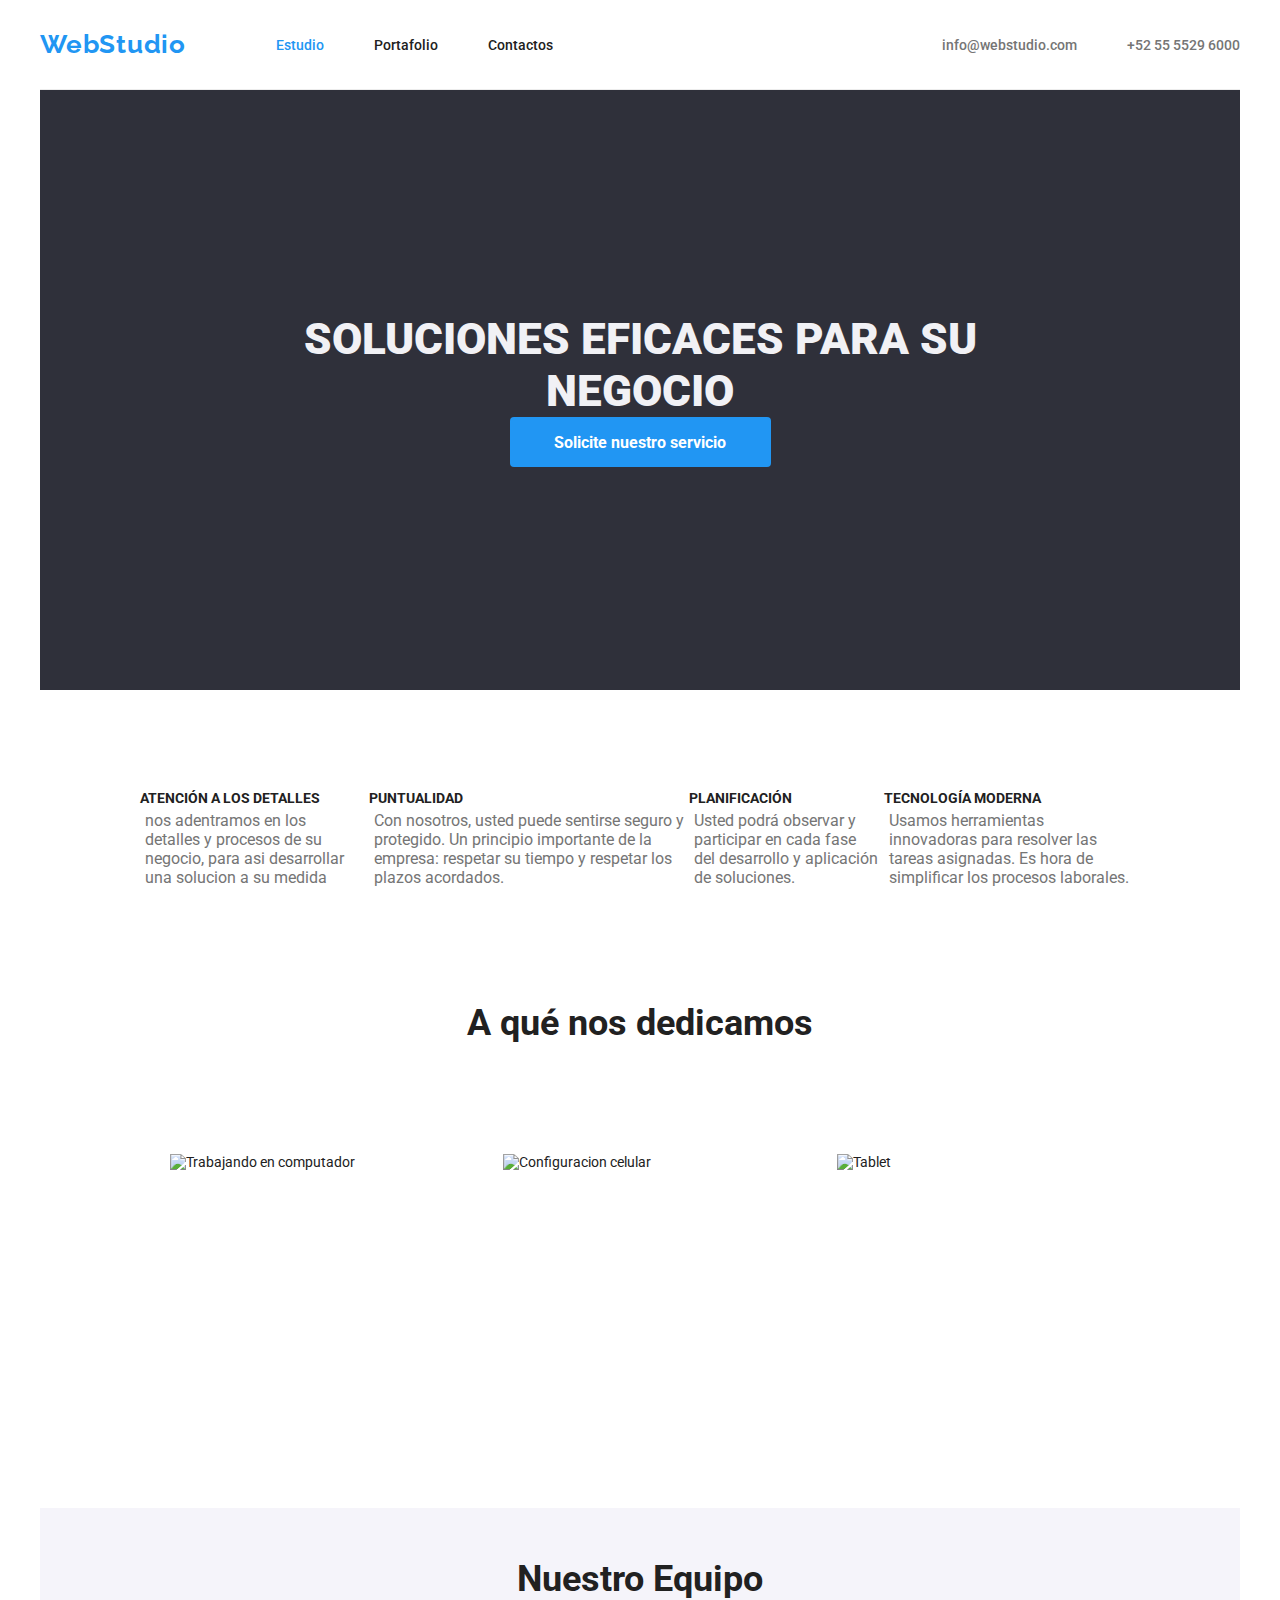
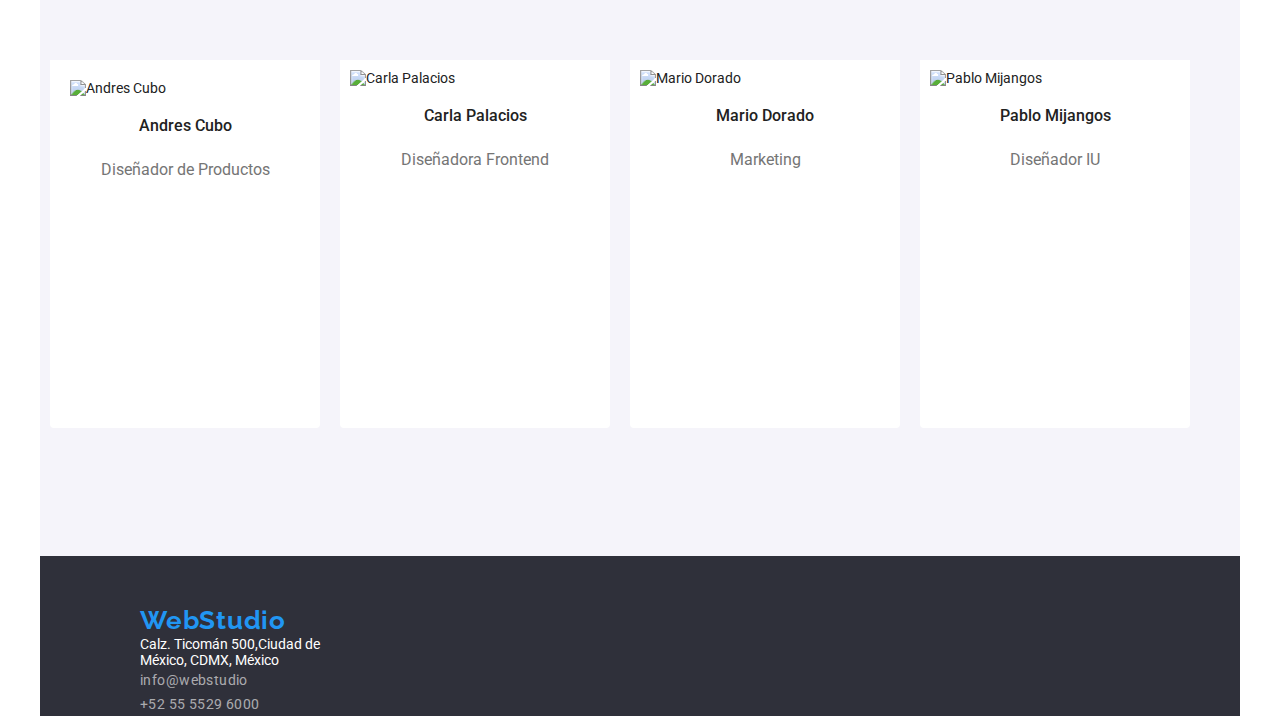
==== commit 99aed699: "act correcciones" ====
--- a/index.html
+++ b/index.html
@@ -6,41 +6,36 @@
     <meta name="viewport" content="width=device-width, initial-scale=1.0" />
     <title>Web Studio Project</title>
     <link rel="stylesheet" href="./CSS/styles.css" />
-    <link rel="stylesheet" href="https://cdnjs.cloudflare.com/ajax/libs/normalize/8.0.1/normalize.min.css">
-    <link rel="preconnect" href="https://fonts.googleapis.com" />
-    <link rel="preconnect" href="https://fonts.gstatic.com" crossorigin />
-    <link
-      href="https://fonts.googleapis.com/css2?family=Raleway:ital,wght@0,500;0,700;0,900;1,400&family=Roboto:wght@900&display=swap"
-      rel="stylesheet"
-    />
+    <link rel="preconnect" href="https://fonts.googleapis.com">
+    <link rel="preconnect" href="https://fonts.gstatic.com" crossorigin>
+    <link href="https://fonts.googleapis.com/css2?family=Raleway:wght@700&family=Roboto:wght@400;500;700;900&display=swap" rel="stylesheet">
   </head>
-  <body class="contenedor">
-    <header>
-      <nav>
-      <div class="encabezado" >
+  <body class="container">
+    <header class="header">
+      <div class="container encabezado" >
+      <nav class="nav-container">
         <a href="#" class="titulo">WebStudio</a>
-        <ul class="menu">
-            <li><a href="#" class="principal"> Estudio </a></li>
-            <li><a href="portafolio.html " class="portafolio">Portafolio </a></li>
-            <li><a href="#" class="contactos">Contactos </a></li>
-          <li><a href="mailto:info@webstudio.com" class="correo">info@webstudio.com</a></li>
-            <li><a href="tel:+525555296000" class="telefono">+52 55 5529 6000</a></li>
+        <ul class="nav-list ">
+            <li class="nav-item active"><a href="./index.html"> Estudio </a></li>
+            <li class="nav-item "><a href="portafolio.html ">Portafolio </a></li>
+            <li class="nav-item "><a href="#" >Contactos </a></li>
+        </ul>
+      </nav>
+      <ul class="contact-list">
+          <li class="contacto-item"><a href="mailto:info@webstudio.com">info@webstudio.com</a></li>
+            <li class="contacto-item"><a href="tel:+525555296000">+52 55 5529 6000</a></li>
           </ul>
       </div>
-    </nav>
     </header>
     <main>
       <section class="seccion-principal">
-           <div class="introduccion">
-        <h1>SOLUCIONES EFICACES PARA SU NEGOCIO</h1>
+      <h1 class="introduccion">SOLUCIONES EFICACES PARA SU NEGOCIO</h1>
         <button type="button" class="mi-boton">
           Solicite nuestro servicio
         </button>
-            </div>
       </section>
-          <section>
-        <div class="container-serv">
-        <ul class="servicios-prestados">
+          <section class="container section-spacing">
+           <ul class="servicios-prestados">
           <li>
             <h3>ATENCIÓN A LOS DETALLES</h3>
             <p>
@@ -71,9 +66,9 @@
             </p>
           </li>
         </ul>
-      </div>
+     
       </section>
-      <section class="equipo">
+      <section class="container">
         <div class="container-work">
         <h2>A qué nos dedicamos</h2>
         <ul class="img-container-work">
@@ -87,7 +82,7 @@
             <img src="images/imagen3.jpg" alt="Tablet" /></li>
         </ul>
       </section>
-      <section>
+      <section class="container">
         <div class="container-team">
          <ul class="img-container-team">
           <h2 class="nuestro-equipo">Nuestro Equipo</h2>
--- a/CSS/styles.css
+++ b/CSS/styles.css
@@ -1,19 +1,11 @@
 body {
+  font-family: 'Raleway', sans-serif;
   font-family: 'Roboto', sans-serif;
   font-size: 14px;
   font-weight: 400;
   list-style: 1;
   color: #212121;
-}
-
-.contenedor {
-  width: 1200px;
   background-color: #ffffff;
-  margin: auto;
-  padding: 20px;
-  position: relative;
-  padding-bottom: 3em;
-  min-height: 100vh;
 }
 
 h1,
@@ -24,6 +16,7 @@
 h6,
 p {
   margin: 0;
+  padding: 0%;
 }
 html {
   box-sizing: border-box;
@@ -52,17 +45,60 @@
 }
 ul {
   list-style: none;
+  margin: 0;
+  padding: 0%;
 }
 
 a {
   text-decoration: none;
   color: currentColor;
 }
+.container {
+  width: 1200px;
+  margin: 0 auto;
+}
+
+.nav-item {
+  font-family: 'Roboto';
+  font-style: normal;
+  font-weight: 500;
+  font-size: 14px;
+  color: #212121;
+}
+.contact-list {
+  display: flex;
+  align-items: center;
+  gap: 50px;
+}
+
+.header {
+  height: 90px;
+  border-bottom: 1px solid #ececec;
+  display: flex;
+}
 .encabezado {
-  width: 1200px;
   text-decoration: none;
   display: flex;
-  padding: 10px;
+  justify-content: space-between;
+}
+.nav-container {
+  display: flex;
+  align-items: center;
+  gap: 90px;
+}
+.nav-list {
+  display: flex;
+  gap: 50px;
+}
+.contacto-item {
+  color: rgba(117, 117, 117, 1);
+  font-family: 'Roboto';
+  font-style: normal;
+  font-weight: 500;
+  font-size: 14px;
+}
+.contacto-item:hover {
+  color: rgba(33, 150, 243, 1);
 }
 .titulo {
   color: rgba(33, 150, 243, 1);
@@ -73,96 +109,26 @@
   text-align: right;
   letter-spacing: 0.03em;
 }
-.menu a:hover {
+.active {
   color: rgba(33, 150, 243, 1);
 }
-.principal {
-  color: rgba(33, 150, 243, 1);
-
-  font-family: 'Roboto';
-  font-style: normal;
-  font-weight: 500;
-  font-size: 14px;
-  position: absolute;
-  width: 49px;
-  height: 16px;
-  left: 345px;
-  top: 32px;
-}
-.portafolio {
-  color: rgba(33, 33, 33, 1);
-  font-family: 'Roboto';
-  font-style: normal;
-  font-weight: 500;
-  font-size: 14px;
-  position: absolute;
-  width: 65px;
-  height: 16px;
-  left: 445px;
-  top: 32px;
-}
-
-.contactos {
-  font-family: 'Roboto';
-  font-style: normal;
-  font-weight: 500;
-  font-size: 14px;
-  position: absolute;
-  width: 59px;
-  height: 16px;
-  left: 565px;
-  top: 32px;
-}
-.contactos a:hover {
-  color: rgba(33, 150, 243, 1);
-}
-.correo {
-  color: rgba(117, 117, 117, 1);
-  font-family: 'Roboto';
-  font-style: normal;
-  font-weight: 500;
-  font-size: 14px;
-  position: absolute;
-  width: 135px;
-  height: 16px;
-  left: 850px;
-  top: 32px;
-}
-.correo:hover {
-  color: #2196f3;
-}
-.telefono {
-  color: rgba(117, 117, 117, 1);
-  font-family: 'Roboto';
-  font-style: normal;
-  font-weight: 500;
-  font-size: 14px;
-  position: absolute;
-  width: 118px;
-  height: 16px;
-  left: 1100px;
-  top: 32px;
-}
+
 .seccion-principal {
-  width: 1200px;
-  height: 400px;
-  top: 80px;
-  left: -4px;
+  height: 600px;
   background-color: #2f303a;
   display: flex;
+  flex-direction: column;
+  align-items: center;
+  justify-content: center;
 }
 
 .introduccion {
   width: 696px;
-  height: 120px;
   color: rgb(241, 241, 245);
   font-family: 'Roboto';
   font-style: normal;
   font-weight: 900;
-  font-size: 20px;
-  padding: 35px;
-  margin-top: 80px;
-  margin-left: 250px;
+  font-size: 44px;
   text-align: center;
 }
 .mi-boton {
@@ -175,25 +141,25 @@
   font-style: normal;
   font-weight: 700;
   font-size: 16px;
-  border-bottom-left-radius: 0%;
-  justify-content: center;
-  align-items: center;
-  padding: 10px 32px;
   border-radius: 4px;
   border: 1px #2196f3;
 }
+
+.section-spacing {
+  margin-bottom: 95px;
+  margin-top: 95px;
+}
+
 .servicios-prestados {
+  display: flex;
   color: rgba(117, 117, 117, 1);
   font-family: 'Roboto';
   font-style: normal;
   font-weight: 400;
-  display: flex;
-  margin-right: 50px;
-}
-.servicios-ofertados {
-  display: flex;
-  padding: 20px;
-}
+  justify-content: space-between;
+  margin: 100px;
+}
+
 h3 {
   color: #212121;
   font-family: 'Roboto';
@@ -220,26 +186,30 @@
   display: flex;
   justify-content: space-between;
   align-items: center;
-  margin-right: 20px;
-}
+  margin: 100px;
+  margin-bottom: 30px;
+}
+
 .computador {
   width: 373.16px;
   height: 323.7px;
   left: 215px;
   top: 1092.3px;
-  left: 10px;
+  margin-left: 30px;
 }
 .celular {
   width: 373.16px;
   height: 323.7px;
   left: 618.42px;
   top: 1092.3px;
+  margin-left: 30px;
 }
 .tablet {
   width: 373.16px;
   height: 323.7px;
   left: 1015px;
   top: 1092px;
+  margin-left: 30px;
 }
 
 .img-container-team {
@@ -368,15 +338,13 @@
   display: inline-block;
 }
 /*Estilos portafolio*/
-.contenedor-portafolio {
-  width: 1200px;
-  height: 1000px;
-}
 
 .botones {
   display: flex;
   align-items: center;
   justify-content: center;
+  margin-top: 10px;
+  padding: 10px;
 }
 .boton1 {
   font-family: 'Roboto';
@@ -481,132 +449,16 @@
 .boton5:hover {
   background: rgba(33, 150, 243, 1);
 }
+
 .img-container-portafolio {
-  width: 1200px;
-}
-
-.img1 {
-  padding: 10px;
-  margin: 10px;
-  float: left;
+  display: flex;
+  flex-wrap: wrap;
+  gap: 30px;
+  align-items: center;
+  align-content: center;
+  flex-basis: calc((100% - 30px) / 3);
+}
+.img-servicios:hover {
   box-sizing: border-box;
-  margin-left: 75px;
-  width: 300px;
-  height: 300px;
-  left: calc(50% - 370px / 2 + 400px);
-  top: calc(50% - 404px / 2 + 404px);
-  background: #ffffff;
-  border: 1px solid #eeeeee;
-  box-shadow: 0px 1px 1px rgba(0, 0, 0, 0.12), 0px 4px 4px rgba(0, 0, 0, 0.06),
-    1px 4px 6px rgba(0, 0, 0, 0.16);
-}
-.img2 {
-  padding: 10px;
-  margin: 10px;
-  float: left;
-  box-sizing: border-box;
-  width: 300px;
-  height: 300px;
-  left: calc(50% - 370px / 2);
-  top: calc(50% - 404px / 2 - 464px);
-  background: #ffffff;
-  border: 1px solid #eeeeee;
-}
-.img3 {
-  padding: 10px;
-  margin: 10px;
-  float: left;
-  box-sizing: border-box;
-  width: 300px;
-  height: 300px;
-  left: calc(50% - 370px / 2 + 400px);
-  top: calc(50% - 404px / 2 - 464px);
-  background: #ffffff;
-  border: 1px solid #eeeeee;
-}
-.img4 {
-  padding: 10px;
-  margin: 10px;
-  float: left;
-  margin-left: 75px;
-  width: 300px;
-  height: 300px;
-  left: calc(50% - 370px / 2 - 400px);
-  top: calc(50% - 404px / 2 - 30px);
-  background: #ffffff;
-  border: 1px solid #eeeeee;
-  padding: 20px;
-}
-.img5 {
-  padding: 10px;
-  margin: 10px;
-  float: left;
-  width: 300px;
-  height: 300px;
-  left: calc(50% - 370px / 2);
-  top: calc(50% - 404px / 2 - 30px);
-  background: #ffffff;
-  border: 1px solid #eeeeee;
-  padding: 20px;
-}
-.img6 {
-  padding: 10px;
-  margin: 10px;
-  float: left;
-  box-sizing: border-box;
-  width: 300px;
-  height: 300px;
-  left: calc(50% - 370px / 2 + 400px);
-  top: calc(50% - 404px / 2 - 30px);
-  background: #ffffff;
-  border: 1px solid #eeeeee;
-  padding: 20px;
-}
-.img7 {
-  padding: 10px;
-  margin: 10px;
-  float: left;
-  box-sizing: border-box;
-  margin-left: 75px;
-  width: 300px;
-  height: 300px;
-  left: calc(50% - 370px / 2 - 400px);
-  top: calc(50% - 404px / 2 + 404px);
-  background: #ffffff;
-  border: 1px solid #eeeeee;
-  padding: 20px;
-}
-.img8 {
-  padding: 10px;
-  margin: 10px;
-  float: left;
-  box-sizing: border-box;
-  width: 300px;
-  height: 300px;
-  left: calc(50% - 370px / 2);
-  top: calc(50% - 404px / 2 + 404px);
-  background: #ffffff;
-  border: 1px solid #eeeeee;
-  padding: 20px;
-}
-
-.img9 {
-  padding: 10px;
-  margin: 10px;
-  float: left;
-  box-sizing: border-box;
-  width: 300px;
-  height: 300px;
-  left: calc(50% - 370px / 2 + 400px);
-  top: calc(50% - 404px / 2 + 404px);
-  background: #ffffff;
-  border: 1px solid #eeeeee;
-  padding: 20px;
-}
-.container {
-  width: 1200px;
-  height: 252px;
-  left: 0px;
-  top: 1628px;
-  background: #2f303a;
-}
+  border: 1px solid rgba(238, 238, 238, 1);
+}
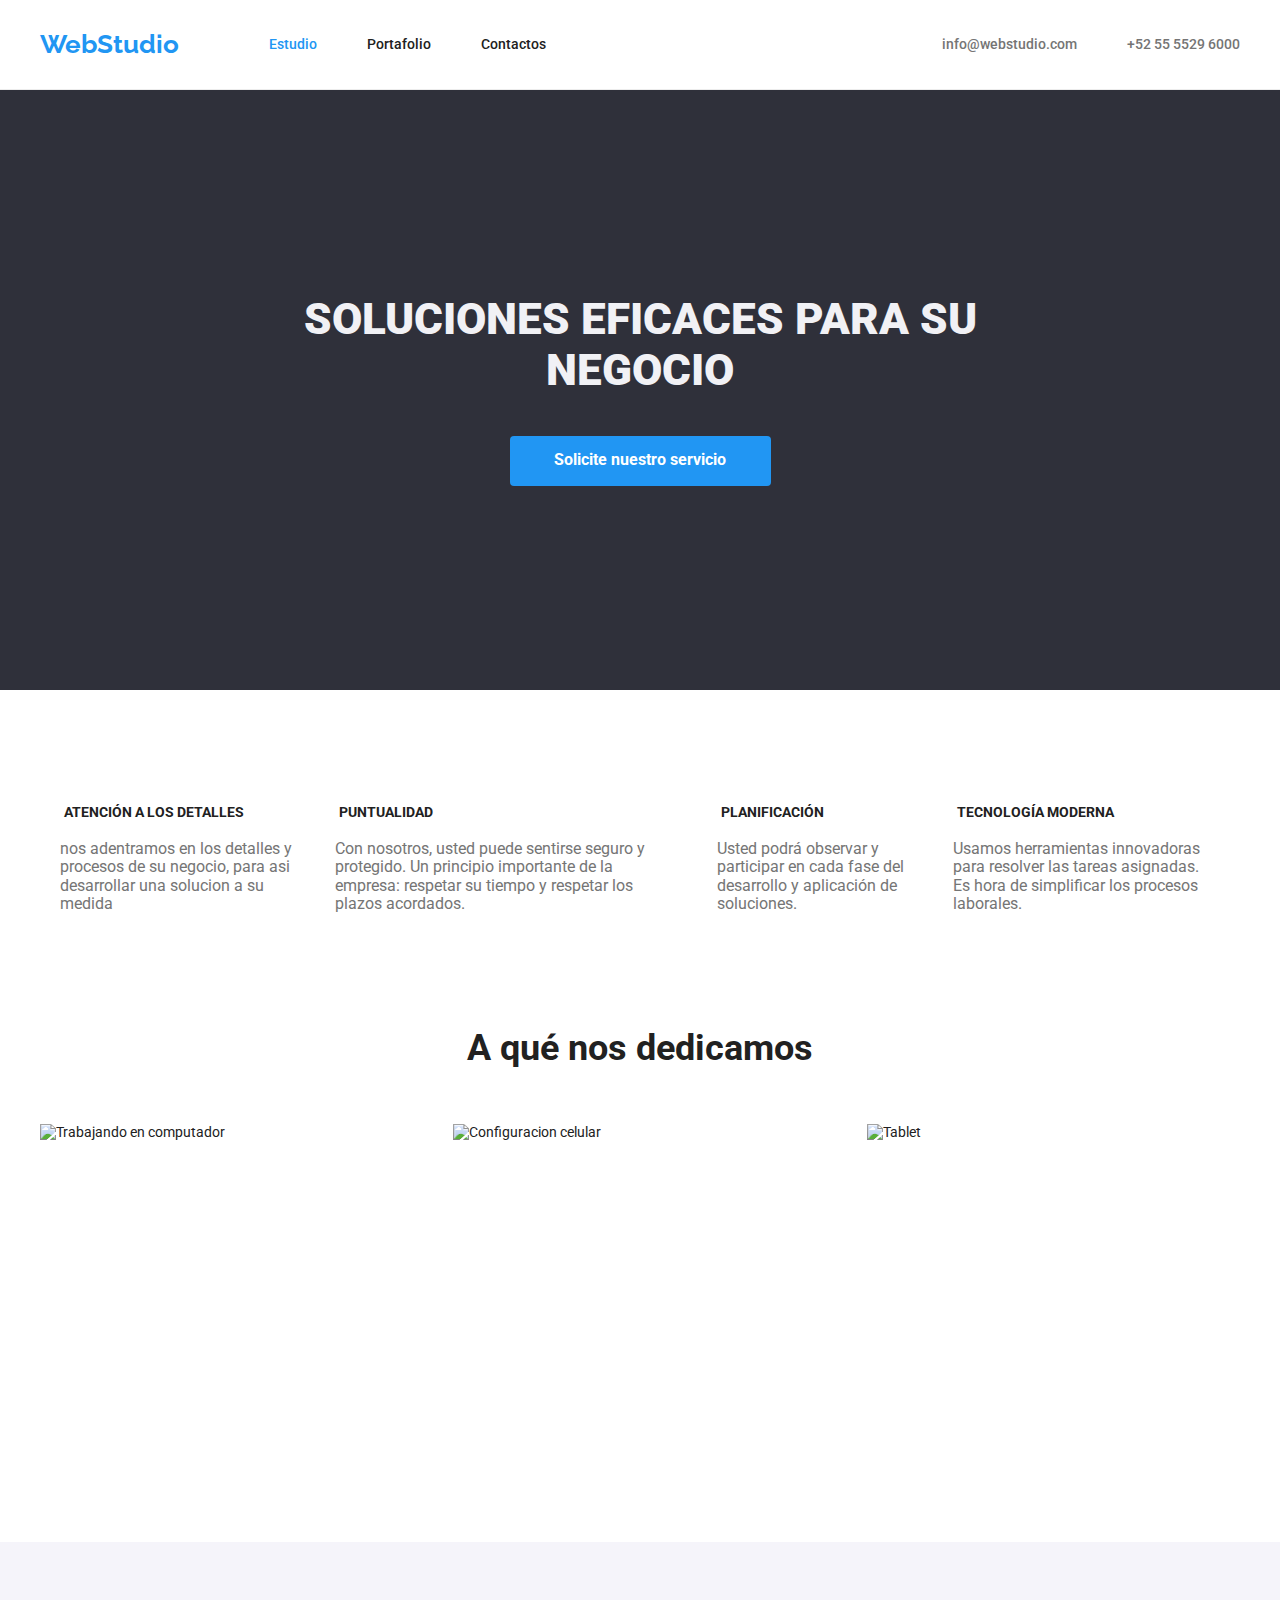
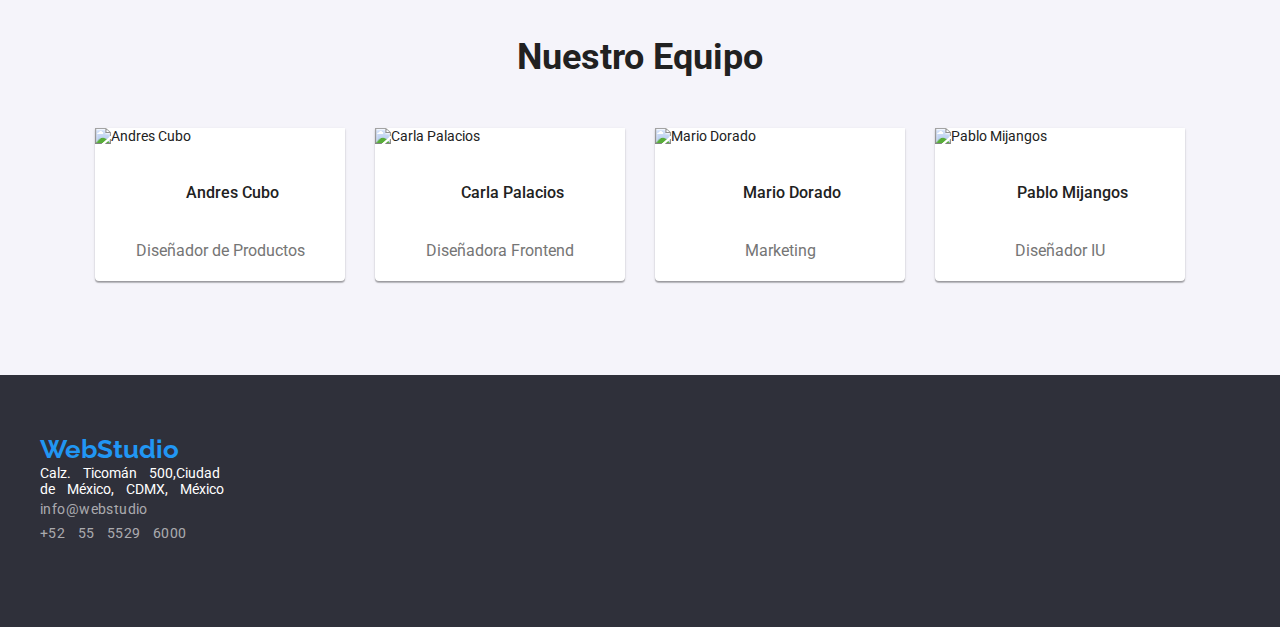
==== commit c95fd940: "act diseño" ====
--- a/index.html
+++ b/index.html
@@ -5,37 +5,48 @@
     <meta http-equiv="X-UA-Compatible" content="IE=edge" />
     <meta name="viewport" content="width=device-width, initial-scale=1.0" />
     <title>Web Studio Project</title>
+    <link
+      rel="stylesheet"
+      href="https://cdnjs.cloudflare.com/ajax/libs/modern-normalize/1.0.0/modern-normalize.min.css"
+    />
     <link rel="stylesheet" href="./CSS/styles.css" />
-    <link rel="preconnect" href="https://fonts.googleapis.com">
-    <link rel="preconnect" href="https://fonts.gstatic.com" crossorigin>
-    <link href="https://fonts.googleapis.com/css2?family=Raleway:wght@700&family=Roboto:wght@400;500;700;900&display=swap" rel="stylesheet">
+    <link rel="preconnect" href="https://fonts.googleapis.com" />
+    <link rel="preconnect" href="https://fonts.gstatic.com" crossorigin />
+    <link
+      href="https://fonts.googleapis.com/css2?family=Raleway:wght@700&family=Roboto:wght@400;500;700;900&display=swap"
+      rel="stylesheet"
+    />
   </head>
-  <body class="container">
+  <body>
     <header class="header">
-      <div class="container encabezado" >
-      <nav class="nav-container">
-        <a href="#" class="titulo">WebStudio</a>
-        <ul class="nav-list ">
-            <li class="nav-item active"><a href="./index.html"> Estudio </a></li>
-            <li class="nav-item "><a href="portafolio.html ">Portafolio </a></li>
-            <li class="nav-item "><a href="#" >Contactos </a></li>
+      <div class="container encabezado">
+        <nav class="nav-container">
+          <a href="#" class="titulo">WebStudio</a>
+          <ul class="nav-list">
+            <li class="nav-item active"><a href="./index.html">Estudio</a></li>
+            <li class="nav-item"><a href="portafolio.html ">Portafolio </a></li>
+            <li class="nav-item"><a href="#">Contactos</a></li>
+          </ul>
+        </nav>
+        <ul class="contact-list">
+          <li class="contacto-item">
+            <a href="mailto:info@webstudio.com">info@webstudio.com</a>
+          </li>
+          <li class="contacto-item">
+            <a href="tel:+525555296000">+52 55 5529 6000</a>
+          </li>
         </ul>
-      </nav>
-      <ul class="contact-list">
-          <li class="contacto-item"><a href="mailto:info@webstudio.com">info@webstudio.com</a></li>
-            <li class="contacto-item"><a href="tel:+525555296000">+52 55 5529 6000</a></li>
-          </ul>
       </div>
     </header>
     <main>
       <section class="seccion-principal">
-      <h1 class="introduccion">SOLUCIONES EFICACES PARA SU NEGOCIO</h1>
+        <h1 class="introduccion">SOLUCIONES EFICACES PARA SU NEGOCIO</h1>
         <button type="button" class="mi-boton">
           Solicite nuestro servicio
         </button>
       </section>
-          <section class="container section-spacing">
-           <ul class="servicios-prestados">
+      <section class="container section-spacing">
+        <ul class="servicios-prestados">
           <li>
             <h3>ATENCIÓN A LOS DETALLES</h3>
             <p>
@@ -66,79 +77,76 @@
             </p>
           </li>
         </ul>
-     
+        <div>
+          <h2>A qué nos dedicamos</h2>
+          <ul class="img-container-work">
+            <li class="img-work">
+              <img src="images/imagen1.jpg" alt="Trabajando en computador" />
+            </li>
+            <li class="img-work">
+              <img src="images/imagen2.jpg" alt="Configuracion celular" />
+            </li>
+            <li class="img-work">
+              <img src="images/imagen3.jpg" alt="Tablet" />
+            </li>
+          </ul>
+        </div>
       </section>
-      <section class="container">
-        <div class="container-work">
-        <h2>A qué nos dedicamos</h2>
-        <ul class="img-container-work">
-          <li class="computador">
-            <img src="images/imagen1.jpg"alt="Trabajando en computador" />
-          </li>
-          <li class="celular">
-            <img src="images/imagen2.jpg" alt="Configuracion celular" />
-          </li>
-          <li class="tablet">
-            <img src="images/imagen3.jpg" alt="Tablet" /></li>
-        </ul>
+      <section class="team section-padding">
+        <div class="container">
+          <h2 class="nuestro-equipo">Nuestro Equipo</h2>
+          <ul class="team-list">
+            <li class="img-team">
+              <img src="images/team1.jpg" width="250" alt="Andres Cubo" />
+              <h3 class="profesion">Andres Cubo</h3>
+              <p class="profesion-team">Diseñador de Productos</p>
+            </li>
+
+            <li class="img-team">
+              <img src="images/team2.jpg" width="250" alt="Carla Palacios" />
+              <h3 class="profesion">Carla Palacios</h3>
+              <p class="profesion-team">Diseñadora Frontend</p>
+            </li>
+            <li class="img-team">
+              <img src="images/team3.jpg" width="250" alt="Mario Dorado" />
+              <h3 class="profesion">Mario Dorado</h3>
+              <p class="profesion-team">Marketing</p>
+            </li>
+            <li class="img-team">
+              <img src="images/team4.jpg" width="250" alt="Pablo Mijangos" />
+              <h3 class="profesion">Pablo Mijangos</h3>
+              <p class="profesion-team">Diseñador IU</p>
+            </li>
+          </ul>
+        </div>
       </section>
-      <section class="container">
-        <div class="container-team">
-         <ul class="img-container-team">
-          <h2 class="nuestro-equipo">Nuestro Equipo</h2>
-          <div class="team1">
-          <li><img src="images/team1.jpg" width="250" alt="Andres Cubo" />
-            <h3 class="profesion">Andres Cubo</h3>
-            <p class="profesion-team">Diseñador de Productos</p>
-          </li></div>
-
-          <div class="team2">
-          <li> <img src="images/team2.jpg" width="250" alt="Carla Palacios" />
-            <h3 class="profesion">Carla Palacios</h3>
-            <p class="profesion-team">Diseñadora Frontend</p>
-          </li></div>
-
-          <div class="team3">
-          <li><img src="images/team3.jpg"  width="250" alt="Mario Dorado" />
-            <h3 class="profesion">Mario Dorado</h3> <p class="profesion-team">Marketing</p>
-          </li></div>
-
-          <div class="team4">
-          <li><img src="images/team4.jpg" width="250" alt="Pablo Mijangos" />
-            <h3 class="profesion">Pablo Mijangos</h3><p class="profesion-team">Diseñador IU</p>
-          </li></div>
-        </ul>
-      </div>
-      </section>
-    
     </main>
     <footer>
       <address>
         <div class="container">
-        <ul class="nav_contacto">
-          <li>
-            <a
-              href="https://goo.gl/maps/j6cTYu9XQu7Mtogz7"
-              target="_blank"
-              rel="noopener noreferrer"
-            ></a>
-          </li>
-
-          <li><a href="#" class="titulo"> WebStudio </a></li>
-          <li>Calz. Ticomán 500,Ciudad de</li>
-          <li>México, CDMX, México</li>
-          <li>
-            <a href="mailto:Info@webstudio.com" class="contact-correo"
-              >info@webstudio</a
-            >
-          </li>
-          <li>
-            <a href="tel:+525555296000" class="contact-telefono"
-              >+52 55 5529 6000</a
-            >
-          </li>
-        </ul>
-      </div>
+          <ul class="contactos">
+            <li>
+              <a
+                href="https://goo.gl/maps/j6cTYu9XQu7Mtogz7"
+                target="_blank"
+                rel="noopener noreferrer"
+              ></a>
+            </li>
+            <li><a href="#" class="titulo"> WebStudio </a></li>
+            <li class="ubicacion">Calz. Ticomán 500,Ciudad</li>
+            <li class="ubicacion">de México, CDMX, México</li>
+            <li>
+              <a href="mailto:Info@webstudio.com" class="contact-correo"
+                >info@webstudio</a
+              >
+            </li>
+            <li>
+              <a href="tel:+525555296000" class="contact-telefono"
+                >+52 55 5529 6000</a
+              >
+            </li>
+          </ul>
+        </div>
       </address>
     </footer>
   </body>
--- a/CSS/styles.css
+++ b/CSS/styles.css
@@ -15,8 +15,7 @@
 h5,
 h6,
 p {
-  margin: 0;
-  padding: 0%;
+  margin: 0px;
 }
 html {
   box-sizing: border-box;
@@ -53,62 +52,61 @@
   text-decoration: none;
   color: currentColor;
 }
+.header {
+  height: 90px;
+  border-bottom: 1px solid #ececec;
+  display: flex;
+}
+.encabezado {
+  text-decoration: none;
+  display: flex;
+  justify-content: space-between;
+}
 .container {
   width: 1200px;
   margin: 0 auto;
 }
-
-.nav-item {
-  font-family: 'Roboto';
-  font-style: normal;
-  font-weight: 500;
-  font-size: 14px;
-  color: #212121;
-}
-.contact-list {
-  display: flex;
-  align-items: center;
-  gap: 50px;
-}
-
-.header {
-  height: 90px;
-  border-bottom: 1px solid #ececec;
-  display: flex;
-}
-.encabezado {
-  text-decoration: none;
-  display: flex;
-  justify-content: space-between;
-}
 .nav-container {
   display: flex;
+  justify-content: center;
   align-items: center;
   gap: 90px;
-}
-.nav-list {
-  display: flex;
-  gap: 50px;
-}
-.contacto-item {
-  color: rgba(117, 117, 117, 1);
-  font-family: 'Roboto';
-  font-style: normal;
-  font-weight: 500;
-  font-size: 14px;
-}
-.contacto-item:hover {
-  color: rgba(33, 150, 243, 1);
 }
 .titulo {
   color: rgba(33, 150, 243, 1);
   font-family: 'raleway', sans-serif;
   font-weight: 700;
   font-size: 26px;
-  line-height: 1.15;
-  text-align: right;
-  letter-spacing: 0.03em;
-}
+  text-align: center;
+}
+.nav-list {
+  display: flex;
+  gap: 50px;
+}
+.nav-item {
+  font-family: 'Roboto';
+  font-style: normal;
+  font-weight: 500;
+  font-size: 14px;
+  color: #212121;
+}
+.contact-list {
+  display: flex;
+  align-items: center;
+  gap: 50px;
+}
+.contacto-item {
+  color: rgba(117, 117, 117, 1);
+  font-family: 'Roboto';
+  font-style: normal;
+  font-weight: 500;
+  font-size: 14px;
+}
+
+.contacto-item:hover {
+  color: rgba(33, 150, 243, 1);
+}
+
 .active {
   color: rgba(33, 150, 243, 1);
 }
@@ -130,6 +128,7 @@
   font-weight: 900;
   font-size: 44px;
   text-align: center;
+  padding-bottom: 40px;
 }
 .mi-boton {
   color: rgba(255, 255, 255, 1);
@@ -146,18 +145,27 @@
 }
 
 .section-spacing {
-  margin-bottom: 95px;
-  margin-top: 95px;
+  padding-top: 94px;
+  padding-bottom: 94px;
 }
 
 .servicios-prestados {
+  width: 1200px;
   display: flex;
   color: rgba(117, 117, 117, 1);
   font-family: 'Roboto';
   font-style: normal;
   font-weight: 400;
-  justify-content: space-between;
-  margin: 100px;
+  justify-content: space-evenly;
+  align-items: center;
+  padding-bottom: 94px;
+}
+.team-list {
+  display: flex;
+  gap: 30px;
+  justify-content: center;
+  align-items: center;
+  padding-bottom: 94px;
 }
 
 h3 {
@@ -166,6 +174,8 @@
   font-style: normal;
   font-weight: 700;
   font-size: 14px;
+  margin-top: 20px;
+  margin-left: 24px;
 }
 
 h2 {
@@ -175,112 +185,45 @@
   font-weight: 700;
   font-size: 36px;
   text-align: center;
-  padding: 10px;
-}
-.equipo {
-  width: 100%;
-  flex-grow: 23%;
+}
+.nuestro-equipo {
+  font-family: 'Roboto';
+  font-style: normal;
+  font-weight: 700;
+  font-size: 36px;
+  line-height: 42px;
+  text-align: center;
+  padding-top: 94px;
+  padding-bottom: 50px;
 }
 
 .img-container-work {
   display: flex;
   justify-content: space-between;
   align-items: center;
-  margin: 100px;
-  margin-bottom: 30px;
-}
-
-.computador {
+  flex-basis: calc((100% - 30px) / 3);
+  padding-top: 55.05px;
+}
+.img-work {
   width: 373.16px;
   height: 323.7px;
-  left: 215px;
-  top: 1092.3px;
-  margin-left: 30px;
-}
-.celular {
-  width: 373.16px;
-  height: 323.7px;
-  left: 618.42px;
-  top: 1092.3px;
-  margin-left: 30px;
-}
-.tablet {
-  width: 373.16px;
-  height: 323.7px;
-  left: 1015px;
-  top: 1092px;
-  margin-left: 30px;
-}
-
-.img-container-team {
+}
+.img-team {
+  background: #ffffff;
+  box-shadow: 0px 1px 3px rgba(0, 0, 0, 0.12), 0px 1px 1px rgba(0, 0, 0, 0.14),
+    0px 2px 1px rgba(0, 0, 0, 0.2);
+  border-radius: 0px 0px 4px 4px;
+}
+.team {
   background-color: rgba(245, 244, 250, 1);
-  width: 1200px;
-  height: 648px;
-  left: 0px;
-  top: 1510px;
-}
-.nuestro-equipo {
-  padding: 20px;
-  text-align: center;
-  padding: 50px;
-  align-items: center;
-}
-/*.equipo {*/
-.team1 {
-  padding: 10px;
-  margin: 10px;
-  float: left;
-  width: 270px;
-  height: 368px;
-  left: 208px;
-  top: 1696px;
-  background: #ffffff;
-  padding: 20px;
-  border-radius: 0px 0px 4px 4px;
-}
-.team2 {
-  padding: 10px;
-  margin: 10px;
-  float: left;
-  width: 270px;
-  height: 368px;
-  left: 515px;
-  top: 1696px;
-  background: #ffffff;
-  border-radius: 0px 0px 4px 4px;
-  border: none;
-}
-.team3 {
-  padding: 10px;
-  margin: 10px;
-  float: left;
-  width: 270px;
-  height: 368px;
-  left: 822px;
-  top: 1696px;
-  border-radius: 0px 0px 4px 4px;
-  background-color: #ffffff;
-  border: 10px #ffffff;
-}
-.team4 {
-  padding: 10px;
-  margin: 10px;
-  float: left;
-  width: 270px;
-  height: 368px;
-  left: 822px;
-  top: 1696px;
-  background: #ffffff;
-  border-radius: 0px 0px 4px 4px;
-}
-
+}
 p {
   color: #757575;
   font-family: 'Roboto';
   font-style: normal;
   font-weight: 400;
   font-size: 16px;
-  padding: 5px;
+  padding: 20px;
 }
 .ubicacion {
   color: #ffffff;
@@ -299,16 +242,26 @@
 .profesion-team {
   text-align: center;
 }
+footer {
+  background-color: #2f303a;
+  height: 252px;
+  padding-top: 60px;
+  padding-bottom: 60px;
+}
 .nav_contacto {
-  width: 1200px;
-  background-color: #2f303a;
   color: #ffffff;
   font-family: 'Roboto';
   font-style: normal;
   font-weight: 400;
   font-size: 14px;
-  padding-top: 50px;
-  padding-left: 100px;
+}
+.ubicacion {
+  color: #ffffff;
+  word-spacing: 9px;
+}
+.contactos {
+  word-spacing: 9px;
+  flex-direction: column;
 }
 .contact-correo {
   color: rgba(255, 255, 255, 0.6);
@@ -337,14 +290,15 @@
 .equipo {
   display: inline-block;
 }
+
 /*Estilos portafolio*/
 
 .botones {
   display: flex;
   align-items: center;
   justify-content: center;
-  margin-top: 10px;
-  padding: 10px;
+  padding-top: 112px;
+  padding-bottom: 56px;
 }
 .boton1 {
   font-family: 'Roboto';
@@ -454,11 +408,13 @@
   display: flex;
   flex-wrap: wrap;
   gap: 30px;
-  align-items: center;
-  align-content: center;
   flex-basis: calc((100% - 30px) / 3);
-}
+  padding-bottom: 82px;
+}
+
 .img-servicios:hover {
-  box-sizing: border-box;
-  border: 1px solid rgba(238, 238, 238, 1);
-}
+  background: #ffffff;
+  border: 1px solid #eee;
+  box-shadow: 0px 1px 1px rgba(0, 0, 0, 0.12), 0px 4px 4px rgba(0, 0, 0, 0.06),
+    1px 4px 6px rgba(0, 0, 0, 0.16);
+}
